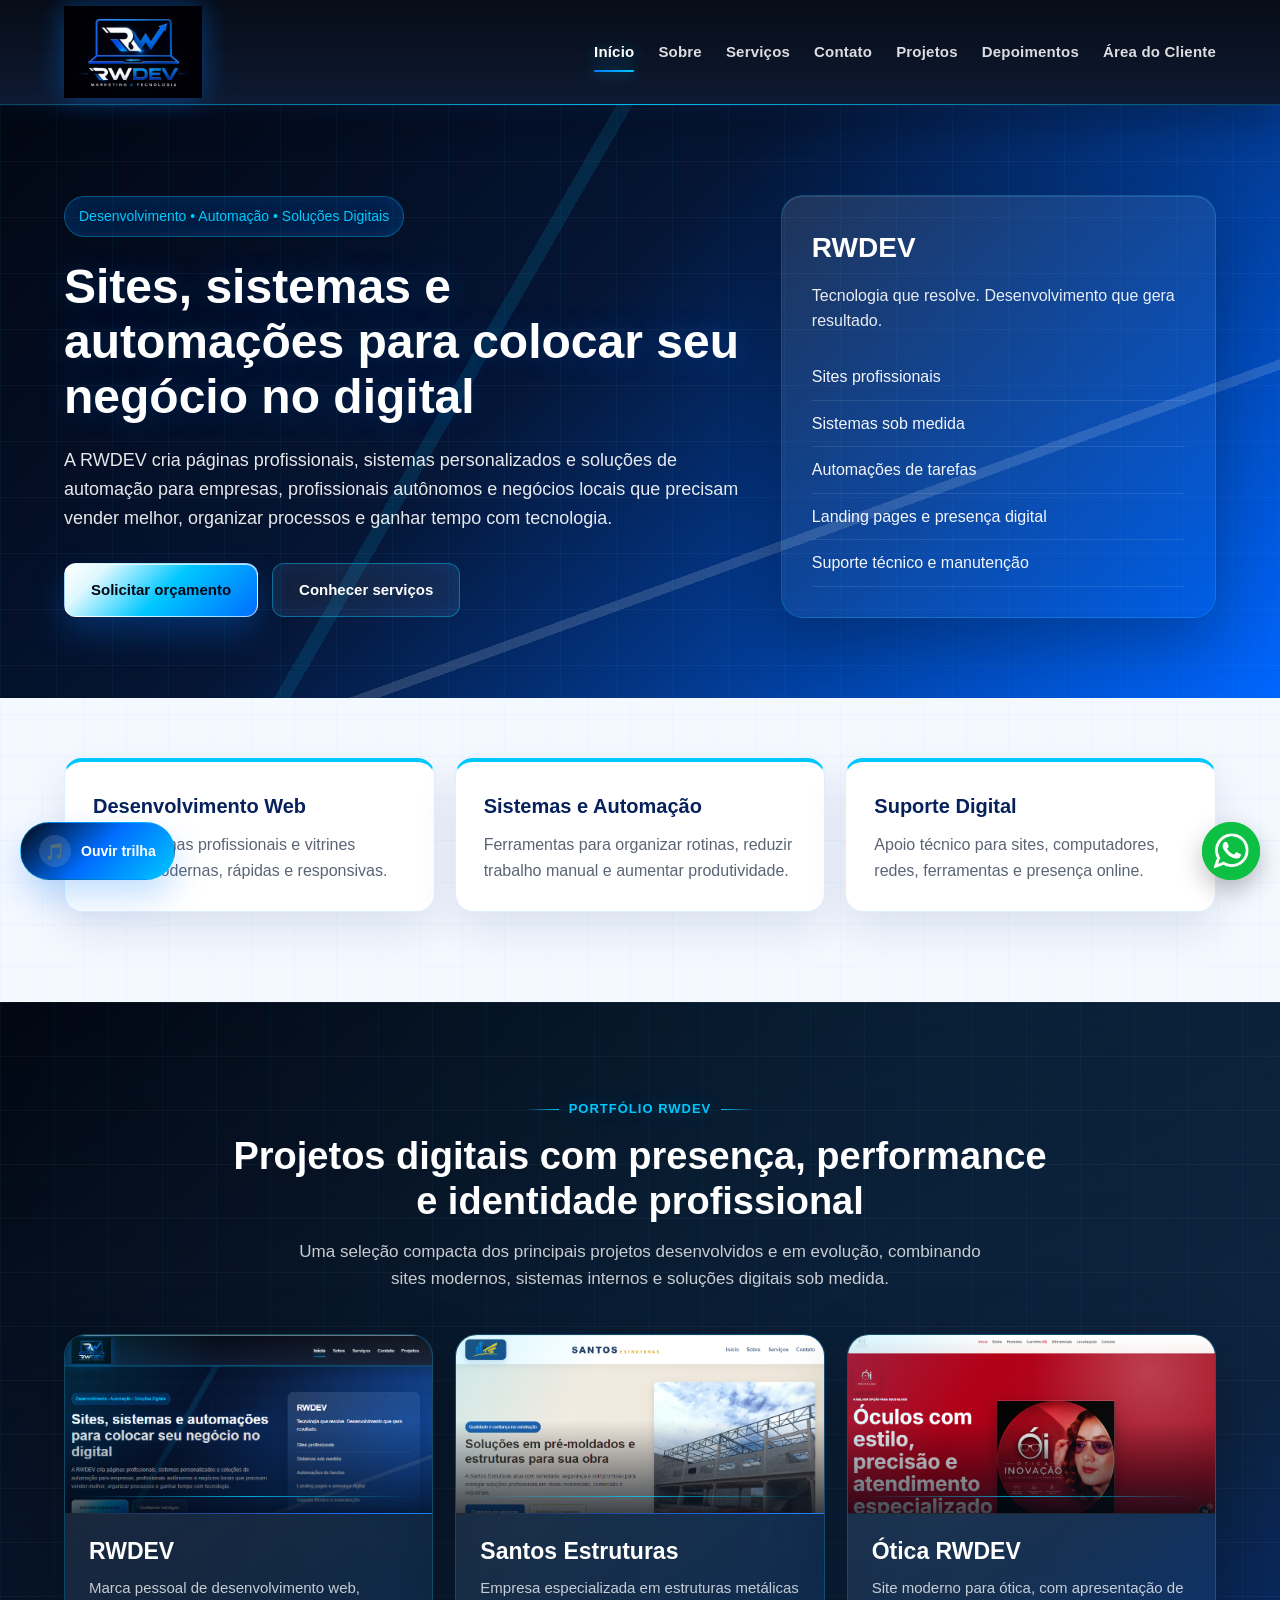
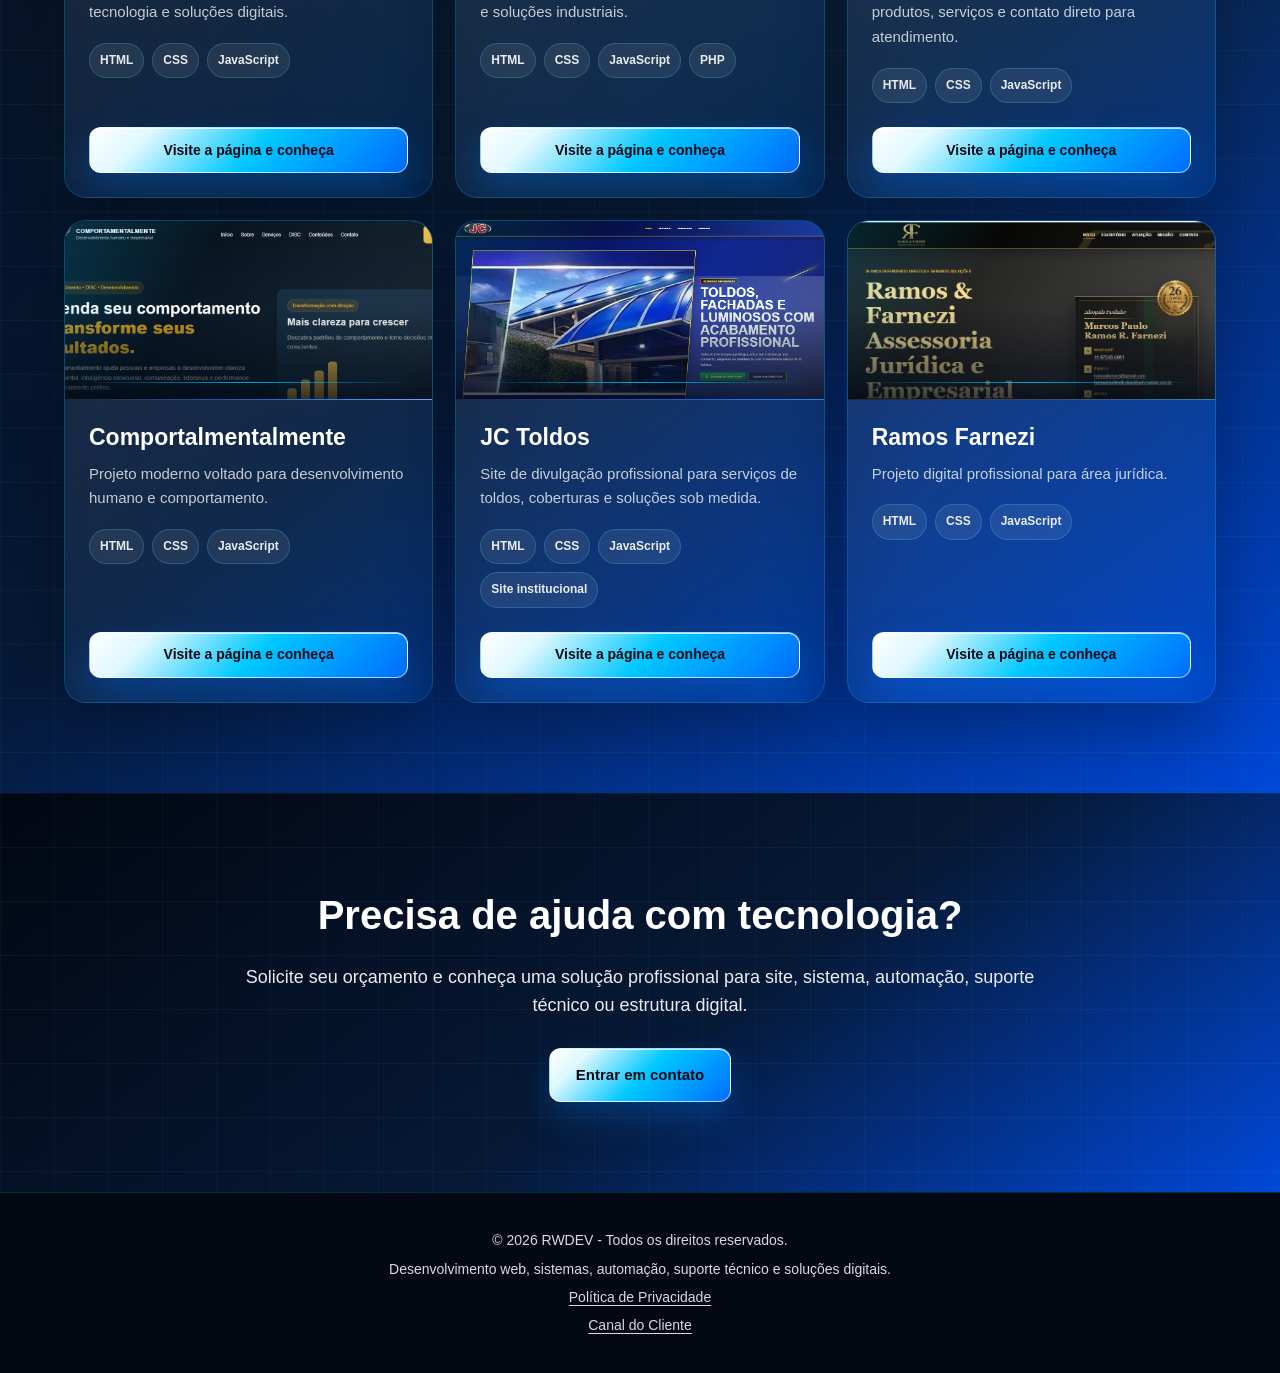
==== index.html @ 4e7a18b0 "Alteração de card no index" ====
<!DOCTYPE html>
<html lang="pt-BR">

<head>
  <!-- RWDEV_DEPLOY_2026_05_21_NOVO -->
  <meta charset="UTF-8">
  <meta name="viewport" content="width=device-width, initial-scale=1.0">

  <title>RWDEV | Sites, Sistemas, Automação e Soluções Digitais</title>
  <meta name="description"
    content="Desenvolvimento de sites, sistemas sob medida, automações, presença digital, suporte técnico e soluções completas para negócios que querem evoluir com tecnologia.">
  <meta name="keywords"
    content="sites, sistemas, automação, soluções digitais, desenvolvimento web, suporte técnico, informática, programação, tecnologia">
  <meta name="author" content="RWDEV">
  <meta name="robots" content="index, follow">
  <link rel="canonical" href="https://www.rwdev.com.br/">
  <meta property="og:type" content="website">
  <meta property="og:locale" content="pt_BR">
  <meta property="og:site_name" content="RWDEV">
  <meta property="og:title" content="RWDEV | Sites, Sistemas, Automação e Soluções Digitais">
  <meta property="og:description"
    content="Desenvolvimento de sites, sistemas sob medida, automações, presença digital, suporte técnico e soluções completas para negócios que querem evoluir com tecnologia.">
  <meta property="og:url" content="https://www.rwdev.com.br/">
  <meta property="og:image" content="https://www.rwdev.com.br/images/portfolio/homerwdev.png">
  <meta name="twitter:card" content="summary_large_image">
  <script type="application/ld+json">
  {
    "@context": "https://schema.org",
    "@type": "ProfessionalService",
    "name": "RWDEV",
    "url": "https://www.rwdev.com.br/",
    "logo": "https://www.rwdev.com.br/images/logos/meu%20novo%20logo.png",
    "image": "https://www.rwdev.com.br/images/portfolio/homerwdev.png",
    "description": "Desenvolvimento de sites, sistemas sob medida, automações, suporte técnico e soluções digitais.",
    "areaServed": "Brasil",
    "email": "rwdevtech@gmail.com",
    "telephone": "+55 11 98110-4971",
    "sameAs": [
      "https://instagram.com/rwdevtech"
    ],
    "serviceType": [
      "Criação de sites",
      "Desenvolvimento de sistemas",
      "Automação digital",
      "Suporte técnico"
    ]
  }
  </script>

  <!-- Favicon -->
  <link rel="icon" href="images/icons/favicon.png" type="image/png">

  <!-- CSS principal -->
  <link rel="stylesheet" href="css/style.css">
</head>

<body>

  <!-- =========================================
       TOPO / CABEÇALHO
       ========================================= -->
  <header class="topo">
    <div class="container topo-container">

      <!-- Logo da empresa -->
      <a href="/" class="logo" aria-label="Página inicial da RWDEV">
        <img src="images/logos/meu novo logo.png" alt="Logo RWDEV">
      </a>

      <button class="menu-toggle" type="button" aria-label="Abrir menu" aria-expanded="false" aria-controls="menuPrincipal">
        <span></span>
        <span></span>
        <span></span>
      </button>

      <!-- Menu principal -->
      <nav class="menu" id="menuPrincipal">
        <a href="/" class="ativo">Início</a>
        <a href="sobre.html">Sobre</a>
        <a href="servicos.html">Serviços</a>
        <a href="contato.html">Contato</a>
        <a href="parceiros.html">Projetos</a>
        <a href="depoimentos.html">Depoimentos</a>
        <a href="/portal/cliente/login.php">Área do Cliente</a>
      </nav>
    </div>
  </header>

  <!-- =========================================
       CONTEÚDO PRINCIPAL
       ========================================= -->
  <main>

    <!-- =========================================
         HERO / DESTAQUE PRINCIPAL
         ========================================= -->
    <section class="hero">
      <div class="container hero-grid">

        <!-- Coluna de texto principal -->
        <div class="hero-texto">
          <span class="selo">Desenvolvimento • Automação • Soluções Digitais</span>

          <h1>
            Sites, sistemas e automações para colocar seu negócio no digital
          </h1>

          <p>
            A RWDEV cria páginas profissionais, sistemas personalizados e soluções de automação
            para empresas, profissionais autônomos e negócios locais que precisam vender melhor,
            organizar processos e ganhar tempo com tecnologia.
          </p>

          <div class="hero-botoes">
            <a href="contato.html" class="btn btn-principal">Solicitar orçamento</a>
            <a href="servicos.html" class="btn btn-secundario">Conhecer serviços</a>
          </div>
        </div>

        <!-- Painel lateral com resumo -->
        <div class="hero-painel">
          <div class="painel-card">
            <h2>RWDEV</h2>
            <p>
              Tecnologia que resolve. Desenvolvimento que gera resultado.
            </p>

            <ul>
              <li>Sites profissionais</li>
              <li>Sistemas sob medida</li>
              <li>Automações de tarefas</li>
              <li>Landing pages e presença digital</li>
              <li>Suporte técnico e manutenção</li>
            </ul>
          </div>
        </div>

      </div>
    </section>

    <!-- =========================================
         DESTAQUES RÁPIDOS
         ========================================= -->
    <section class="faixa-destaques">
      <div class="container destaques-grid">

        <div class="destaque-item">
          <h3>Desenvolvimento Web</h3>
          <p>Sites, páginas profissionais e vitrines digitais modernas, rápidas e responsivas.</p>
        </div>

        <div class="destaque-item">
          <h3>Sistemas e Automação</h3>
          <p>Ferramentas para organizar rotinas, reduzir trabalho manual e aumentar produtividade.</p>
        </div>

        <div class="destaque-item">
          <h3>Suporte Digital</h3>
          <p>Apoio técnico para sites, computadores, redes, ferramentas e presença online.</p>
        </div>

      </div>
    </section>

    <!-- =========================================
         PORTFÓLIO PREMIUM
         ========================================= -->
    <section class="portfolio-premium" id="portfolio">
      <div class="container">

        <!-- Cabeçalho da seção com título direto e subtítulo elegante -->
        <div class="portfolio-cabecalho reveal-scroll">
          <span class="portfolio-etiqueta">Portfólio RWDEV</span>
          <h2>Projetos digitais com presença, performance e identidade profissional</h2>
          <p>
            Uma seleção compacta dos principais projetos desenvolvidos e em evolução, combinando
            sites modernos, sistemas internos e soluções digitais sob medida.
          </p>
        </div>

        <!-- Grid responsivo com os projetos principais -->
        <div class="portfolio-grid">

          <article class="portfolio-card reveal-scroll">
            <div class="portfolio-banner portfolio-banner-imagem banner-rwdev" aria-label="Banner do projeto RWDEV">
              <img src="images/portfolio/homerwdev.png" alt="Imagem da página inicial da RWDEV" loading="lazy">
            </div>

            <div class="portfolio-conteudo">
              <h3>RWDEV</h3>
              <p>Marca pessoal de desenvolvimento web, tecnologia e soluções digitais.</p>

              <div class="portfolio-badges" aria-label="Tecnologias utilizadas">
                <span>HTML</span>
                <span>CSS</span>
                <span>JavaScript</span>
              </div>

              <a href="https://rwdev.com.br" class="portfolio-botao" target="_blank" rel="noopener noreferrer">
                Visite a página e conheça
              </a>
            </div>
          </article>

          <article class="portfolio-card reveal-scroll">
            <div class="portfolio-banner portfolio-banner-imagem banner-sses" aria-label="Banner do projeto Santos Estruturas">
              <img src="images/portfolio/sses.png" alt="Imagem do projeto Santos Estruturas" loading="lazy">
            </div>

            <div class="portfolio-conteudo">
              <h3>Santos Estruturas</h3>
              <p>Empresa especializada em estruturas metálicas e soluções industriais.</p>

              <div class="portfolio-badges" aria-label="Tecnologias utilizadas">
                <span>HTML</span>
                <span>CSS</span>
                <span>JavaScript</span>
                <span>PHP</span>
              </div>

              <a href="https://sses.com.br" class="portfolio-botao" target="_blank" rel="noopener noreferrer">
                Visite a página e conheça
              </a>
            </div>
          </article>

          <article class="portfolio-card reveal-scroll">
            <div class="portfolio-banner portfolio-banner-imagem banner-otica" aria-label="Banner do projeto Ótica RWDEV">
              <img src="images/portfolio/otica.png" alt="Imagem do projeto Ótica RWDEV" loading="lazy">
            </div>

            <div class="portfolio-conteudo">
              <h3>Ótica RWDEV</h3>
              <p>Site moderno para ótica, com apresentação de produtos, serviços e contato direto para atendimento.</p>

              <div class="portfolio-badges" aria-label="Tecnologias utilizadas">
                <span>HTML</span>
                <span>CSS</span>
                <span>JavaScript</span>
              </div>

              <a href="https://otica.rwdev.com.br" class="portfolio-botao" target="_blank" rel="noopener noreferrer">
                Visite a página e conheça
              </a>
            </div>
          </article>

          <article class="portfolio-card reveal-scroll">
            <div class="portfolio-banner portfolio-banner-imagem banner-comportamentalmente" aria-label="Banner do projeto Comportalmentalmente">
              <img src="images/portfolio/comportalmentalmente.png" alt="Imagem do projeto Comportalmentalmente" loading="lazy">
            </div>

            <div class="portfolio-conteudo">
              <h3>Comportalmentalmente</h3>
              <p>Projeto moderno voltado para desenvolvimento humano e comportamento.</p>

              <div class="portfolio-badges" aria-label="Tecnologias utilizadas">
                <span>HTML</span>
                <span>CSS</span>
                <span>JavaScript</span>
              </div>

              <a href="https://comportalmentalmente.com.br" class="portfolio-botao" target="_blank" rel="noopener noreferrer">
                Visite a página e conheça
              </a>
            </div>
          </article>

          <article class="portfolio-card reveal-scroll">
            <div class="portfolio-banner portfolio-banner-imagem banner-jctoldos" aria-label="Banner do projeto JC Toldos">
              <img src="images/portfolio/JCtoldos.png" alt="Imagem do site JC Toldos" loading="lazy">
            </div>

            <div class="portfolio-conteudo">
              <h3>JC Toldos</h3>
              <p>Site de divulgação profissional para serviços de toldos, coberturas e soluções sob medida.</p>

              <div class="portfolio-badges" aria-label="Tecnologias utilizadas">
                <span>HTML</span>
                <span>CSS</span>
                <span>JavaScript</span>
                <span>Site institucional</span>
              </div>

              <a href="https://rwdev.com.br/jctoldos" class="portfolio-botao" target="_blank" rel="noopener noreferrer">
                Visite a página e conheça
              </a>
            </div>
          </article>

          <article class="portfolio-card reveal-scroll">
            <div class="portfolio-banner portfolio-banner-imagem banner-ramos" aria-label="Banner do projeto Ramos Farnezi">
              <img src="images/portfolio/ramos farnezi.png" alt="Imagem do projeto Ramos Farnezi" loading="lazy">
            </div>

            <div class="portfolio-conteudo">
              <h3>Ramos Farnezi</h3>
              <p>Projeto digital profissional para área jurídica.</p>

              <div class="portfolio-badges" aria-label="Tecnologias utilizadas">
                <span>HTML</span>
                <span>CSS</span>
                <span>JavaScript</span>
              </div>

              <a href="https://rwdev.com.br/ramosfarnezi" class="portfolio-botao" target="_blank" rel="noopener noreferrer">
                Visite a página e conheça
              </a>
            </div>
          </article>

        </div>
      </div>
    </section>

    <!-- =========================================
         CHAMADA FINAL
         ========================================= -->
    <section class="cta-final">
      <div class="container cta-box">
        <h2>Precisa de ajuda com tecnologia?</h2>
        <p>
          Solicite seu orçamento e conheça uma solução profissional para site,
          sistema, automação, suporte técnico ou estrutura digital.
        </p>
        <a href="contato.html" class="btn btn-principal">Entrar em contato</a>
      </div>
    </section>

  </main>

  <!-- =========================================
       RODAPÉ
       ========================================= -->
  <footer class="rodape">
    <div class="container rodape-conteudo">
      <p>© 2026 RWDEV - Todos os direitos reservados.</p>
      <p>Desenvolvimento web, sistemas, automação, suporte técnico e soluções digitais.</p>
      <p><a href="politica-de-privacidade.html">Política de Privacidade</a></p>
      <p><a href="/portal/cliente/login.php">Canal do Cliente</a></p>
    </div>
  </footer>

  <!-- =========================================
       BOTÃO WHATSAPP FLUTUANTE
       ========================================= -->
  <a class="whatsapp-fixo" href="https://wa.me/5511981104971" target="_blank" rel="noopener noreferrer" aria-label="Falar no WhatsApp">
    <img src="images/icons/whatsapp.png" alt="WhatsApp">
  </a>

<!-- =========================
     PLAYER PREMIUM RWDEV
     ========================= -->
<div class="rwdev-player" id="rwdevPlayer">
  <button class="rwdev-player-btn" id="rwdevPlayerBtn" aria-label="Tocar música do site">
    <span class="rwdev-player-icone">🎵</span>
    <span class="rwdev-player-texto">Ouvir trilha</span>
  </button>

  <audio id="rwdevAudio" loop>
    <source src="audio/trilha-rwdev.mp3" type="audio/mpeg">
    Seu navegador não suporta áudio.
  </audio>
</div>

<script src="js/menu.js"></script>
<script src="js/main.js"></script>
<script src="js/player.js"></script>

</body>

</html>
---- css/style.css ----
/* =========================================
   RESET GERAL
   ========================================= */
* {
  margin: 0;
  padding: 0;
  box-sizing: border-box;
}

/* =========================================
   VARIÁVEIS DE CORES DA IDENTIDADE VISUAL
   ========================================= */
:root {
  --azul-escuro: #020712;
  --azul-principal: #082460;
  --azul-secundario: #0A45B5;
  --azul-destaque: #007BFF;
  --azul-claro: #D9F3FF;
  --dourado: #00C8FF;
  --branco: #FFFFFF;
  --cinza-claro: #F4F7FC;
  --cinza-medio: #D9E1F0;
  --cinza-texto: #5B6475;
  --preto-suave: #101828;
  --sombra: 0 20px 50px rgba(0, 123, 255, 0.13);
  --radius: 18px;
}

/* =========================================
   BASE
   ========================================= */
html {
  scroll-behavior: smooth;
}

body {
  font-family: Arial, Helvetica, sans-serif;
  background: var(--cinza-claro);
  color: var(--preto-suave);
  line-height: 1.6;
}

img {
  max-width: 100%;
  display: block;
}

a {
  transition: 0.3s ease;
}

.container {
  width: 90%;
  max-width: 1200px;
  margin: 0 auto;
}

/* =========================================
   TOPO
   ========================================= */
.topo {
  background: rgba(7, 26, 61, 0.96);
  border-bottom: 1px solid rgba(255, 255, 255, 0.08);
  position: sticky;
  top: 0;
  z-index: 1000;
  backdrop-filter: blur(8px);
}

.topo-container {
  min-height: 110px;
  display: flex;
  align-items: center;
  justify-content: space-between;
  gap: 20px;
}

.logo img {
  height: 85px;
  width: auto;
  filter: drop-shadow(0 4px 12px rgba(0,0,0,0.3));
  transition: scale(1.05);
}

.menu {
  display: flex;
  align-items: center;
  gap: 24px;
}

.menu a {
  color: var(--branco);
  text-decoration: none;
  font-weight: bold;
  font-size: 15px;
  position: relative;
}

.menu a:hover,
.menu a.ativo {
  color: var(--dourado);
}

.menu-toggle {
  display: none;
  width: 44px;
  height: 44px;
  border: 1px solid rgba(255, 255, 255, 0.18);
  border-radius: 10px;
  background: rgba(255, 255, 255, 0.08);
  cursor: pointer;
  align-items: center;
  justify-content: center;
  flex-direction: column;
  gap: 5px;
}

.menu-toggle span {
  width: 22px;
  height: 2px;
  border-radius: 999px;
  background: var(--branco);
  transition: 0.25s ease;
}

.menu-toggle.ativo span:nth-child(1) {
  transform: translateY(7px) rotate(45deg);
}

.menu-toggle.ativo span:nth-child(2) {
  opacity: 0;
}

.menu-toggle.ativo span:nth-child(3) {
  transform: translateY(-7px) rotate(-45deg);
}

/* =========================================
   HERO
   ========================================= */
.hero {
  background:
    radial-gradient(circle at top left, rgba(30, 94, 255, 0.22), transparent 35%),
    radial-gradient(circle at bottom right, rgba(212, 160, 23, 0.10), transparent 25%),
    linear-gradient(135deg, var(--azul-escuro), var(--azul-principal), var(--azul-destaque));
  color: var(--branco);
  padding: 90px 0 80px;
}

.hero-grid {
  display: grid;
  grid-template-columns: 1.4fr 0.9fr;
  gap: 40px;
  align-items: center;
}

.selo {
  display: inline-block;
  background: rgba(255, 255, 255, 0.12);
  color: var(--branco);
  border: 1px solid rgba(255, 255, 255, 0.15);
  padding: 8px 14px;
  border-radius: 999px;
  font-size: 14px;
  margin-bottom: 22px;
}

.hero-texto h1 {
  font-size: 48px;
  line-height: 1.15;
  margin-bottom: 22px;
}

.hero-texto p {
  font-size: 18px;
  color: rgba(255, 255, 255, 0.90);
  max-width: 700px;
  margin-bottom: 30px;
}

.hero-botoes {
  display: flex;
  flex-wrap: wrap;
  gap: 14px;
}

.btn {
  display: inline-block;
  padding: 14px 26px;
  border-radius: 10px;
  text-decoration: none;
  font-weight: bold;
  font-size: 15px;
}

.btn-principal {
  background: var(--dourado);
  color: var(--azul-escuro);
}

.btn-principal:hover {
  transform: translateY(-2px);
  filter: brightness(1.05);
}

.btn-secundario {
  background: transparent;
  color: var(--branco);
  border: 1px solid rgba(255, 255, 255, 0.28);
}

.btn-secundario:hover {
  background: rgba(255, 255, 255, 0.10);
}

.hero-painel {
  display: flex;
  justify-content: center;
}

.painel-card {
  width: 100%;
  background: rgba(255, 255, 255, 0.10);
  border: 1px solid rgba(255, 255, 255, 0.12);
  border-radius: 22px;
  padding: 30px;
  box-shadow: 0 20px 50px rgba(0, 0, 0, 0.18);
}

.painel-card h2 {
  font-size: 28px;
  margin-bottom: 12px;
  color: var(--branco);
}

.painel-card p {
  color: rgba(255, 255, 255, 0.90);
  margin-bottom: 20px;
}

.painel-card ul {
  list-style: none;
}

.painel-card ul li {
  padding: 10px 0;
  border-bottom: 1px solid rgba(255, 255, 255, 0.10);
  color: rgba(255, 255, 255, 0.95);
}

/* =========================================
   FAIXA DE DESTAQUES
   ========================================= */
.faixa-destaques {
  margin-top: -30px;
  position: relative;
  z-index: 2;
}

.destaques-grid {
  display: grid;
  grid-template-columns: repeat(3, 1fr);
  gap: 20px;
}

.destaque-item {
  background: var(--branco);
  padding: 28px;
  border-radius: var(--radius);
  box-shadow: var(--sombra);
  border-top: 4px solid var(--azul-destaque);
}

.destaque-item h3 {
  color: var(--azul-principal);
  margin-bottom: 10px;
  font-size: 20px;
}

.destaque-item p {
  color: var(--cinza-texto);
}

/* =========================================
   CAMINHOS DE CONVERSÃO
   ========================================= */
.caminhos-conversao {
  background: var(--branco);
}

.caminhos-grid {
  display: grid;
  grid-template-columns: repeat(3, 1fr);
  gap: 22px;
}

.caminho-card {
  display: block;
  min-height: 230px;
  padding: 30px;
  border-radius: var(--radius);
  background: var(--cinza-claro);
  border: 1px solid rgba(10, 42, 102, 0.08);
  text-decoration: none;
  box-shadow: var(--sombra);
}

.caminho-card:hover {
  transform: translateY(-5px);
  border-color: rgba(30, 94, 255, 0.28);
}

.caminho-card span {
  display: inline-flex;
  align-items: center;
  justify-content: center;
  width: 44px;
  height: 44px;
  margin-bottom: 18px;
  border-radius: 12px;
  background: var(--azul-principal);
  color: var(--branco);
  font-weight: bold;
}

.caminho-card h3 {
  color: var(--azul-principal);
  font-size: 23px;
  line-height: 1.25;
  margin-bottom: 12px;
}

.caminho-card p {
  color: var(--cinza-texto);
  font-size: 15px;
}

/* =========================================
   PADRÃO DAS SEÇÕES
   ========================================= */
section {
  padding: 90px 0;
}

.titulo-secao {
  text-align: center;
  max-width: 760px;
  margin: 0 auto 45px;
}

.subtitulo {
  display: inline-block;
  color: var(--azul-destaque);
  font-weight: bold;
  text-transform: uppercase;
  letter-spacing: 1px;
  font-size: 13px;
  margin-bottom: 10px;
}

.titulo-secao h2 {
  font-size: 38px;
  line-height: 1.2;
  color: var(--azul-principal);
  margin-bottom: 12px;
}

.titulo-secao p {
  color: var(--cinza-texto);
  font-size: 17px;
}

.bloco-central {
  max-width: 900px;
  text-align: center;
}

.texto-central {
  color: var(--cinza-texto);
  font-size: 18px;
}

/* =========================================
   SOBRE RESUMO
   ========================================= */
.sobre-resumo {
  background: var(--branco);
}

/* =========================================
   SERVIÇOS
   ========================================= */
.servicos-home {
  background: linear-gradient(to bottom, var(--cinza-claro), #edf3ff);
}

.cards-grid {
  display: grid;
  grid-template-columns: repeat(3, 1fr);
  gap: 24px;
}

.card {
  background: var(--branco);
  border-radius: var(--radius);
  padding: 30px;
  box-shadow: var(--sombra);
  border: 1px solid rgba(10, 42, 102, 0.06);
}

.card:hover {
  transform: translateY(-5px);
}

.icone-card {
  width: 54px;
  height: 54px;
  border-radius: 14px;
  background: linear-gradient(135deg, var(--azul-principal), var(--azul-destaque));
  color: var(--branco);
  display: flex;
  align-items: center;
  justify-content: center;
  font-weight: bold;
  margin-bottom: 18px;
}

.card h3 {
  color: var(--azul-principal);
  font-size: 22px;
  margin-bottom: 12px;
}

.card p {
  color: var(--cinza-texto);
  font-size: 15px;
}

/* =========================================
   PORTFÓLIO PREMIUM
   ========================================= */
.portfolio-premium {
  background:
    radial-gradient(circle at 12% 10%, rgba(30, 94, 255, 0.26), transparent 28%),
    radial-gradient(circle at 88% 18%, rgba(212, 160, 23, 0.18), transparent 24%),
    linear-gradient(145deg, #041227 0%, #071A3D 48%, #09265c 100%);
  color: var(--branco);
  overflow: hidden;
  position: relative;
}

.portfolio-premium::before {
  content: "";
  position: absolute;
  inset: 0;
  background:
    linear-gradient(rgba(255, 255, 255, 0.035) 1px, transparent 1px),
    linear-gradient(90deg, rgba(255, 255, 255, 0.035) 1px, transparent 1px);
  background-size: 56px 56px;
  mask-image: linear-gradient(to bottom, rgba(0, 0, 0, 0.7), transparent 78%);
  pointer-events: none;
}

.portfolio-premium .container {
  position: relative;
  z-index: 1;
}

.portfolio-cabecalho {
  max-width: 820px;
  margin: 0 auto 42px;
  text-align: center;
}

.portfolio-etiqueta {
  display: inline-flex;
  align-items: center;
  gap: 10px;
  margin-bottom: 14px;
  color: #00c8ff;
  font-size: 13px;
  font-weight: 700;
  letter-spacing: 1px;
  text-transform: uppercase;
}

.portfolio-etiqueta::before,
.portfolio-etiqueta::after {
  content: "";
  width: 34px;
  height: 1px;
  background: linear-gradient(90deg, transparent, #00c8ff);
}

.portfolio-etiqueta::after {
  background: linear-gradient(90deg, #00c8ff, transparent);
}

.portfolio-cabecalho h2 {
  margin-bottom: 14px;
  color: var(--branco);
  font-size: 38px;
  line-height: 1.18;
}

.portfolio-cabecalho p {
  max-width: 720px;
  margin: 0 auto;
  color: rgba(255, 255, 255, 0.78);
  font-size: 17px;
}

.portfolio-grid {
  display: grid;
  grid-template-columns: repeat(3, 1fr);
  gap: 22px;
}

.portfolio-card {
  --mouse-x: 50%;
  --mouse-y: 0%;
  position: relative;
  display: flex;
  flex-direction: column;
  min-height: 430px;
  overflow: hidden;
  border: 1px solid rgba(255, 255, 255, 0.13);
  border-radius: 22px;
  background:
    radial-gradient(circle at var(--mouse-x) var(--mouse-y), rgba(66, 220, 255, 0.18), transparent 26%),
    rgba(255, 255, 255, 0.075);
  box-shadow: 0 28px 70px rgba(0, 0, 0, 0.28);
  backdrop-filter: blur(12px);
  transition: transform 0.35s ease, border-color 0.35s ease, box-shadow 0.35s ease;
}

.portfolio-card::before {
  content: "";
  position: absolute;
  inset: 0;
  background: linear-gradient(135deg, rgba(255, 255, 255, 0.18), transparent 32%, rgba(247, 212, 106, 0.12));
  opacity: 0;
  transition: opacity 0.35s ease;
  pointer-events: none;
}

.portfolio-card:hover {
  transform: translateY(-10px);
  border-color: rgba(247, 212, 106, 0.42);
  box-shadow: 0 34px 86px rgba(0, 0, 0, 0.36), 0 0 34px rgba(30, 94, 255, 0.18);
}

.portfolio-card:hover::before {
  opacity: 1;
}

.portfolio-banner {
  position: relative;
  display: flex;
  align-items: center;
  justify-content: center;
  min-height: 158px;
  overflow: hidden;
  border-bottom: 1px solid rgba(255, 255, 255, 0.12);
}

.portfolio-banner::before {
  content: "";
  position: absolute;
  width: 190px;
  height: 190px;
  border: 1px solid rgba(255, 255, 255, 0.18);
  border-radius: 50%;
  transform: translate(34%, -12%);
}

.portfolio-banner::after {
  content: "";
  position: absolute;
  inset: auto 18px 18px 18px;
  height: 1px;
  background: linear-gradient(90deg, transparent, rgba(255, 255, 255, 0.55), transparent);
}

.portfolio-banner span {
  position: relative;
  z-index: 1;
  color: rgba(255, 255, 255, 0.95);
  font-size: 42px;
  font-weight: 800;
  letter-spacing: 0;
  text-shadow: 0 10px 26px rgba(0, 0, 0, 0.34);
}

.portfolio-banner-imagem {
  min-height: 178px;
  background: #020712;
}

.portfolio-banner-imagem::before {
  z-index: 1;
  width: auto;
  height: auto;
  inset: 0;
  border: 0;
  border-radius: 0;
  transform: none;
  background:
    linear-gradient(180deg, transparent 48%, rgba(2, 7, 18, 0.74)),
    linear-gradient(120deg, rgba(0, 200, 255, 0.16), transparent 34%, rgba(255, 255, 255, 0.08));
}

.portfolio-banner-imagem::after {
  z-index: 2;
  inset: auto 18px 16px 18px;
  background: linear-gradient(90deg, transparent, rgba(0, 200, 255, 0.82), transparent);
  box-shadow: 0 0 18px rgba(0, 200, 255, 0.46);
}

.portfolio-banner-imagem img {
  width: 100%;
  height: 178px;
  object-fit: cover;
  object-position: top center;
  transition: transform 0.45s ease, filter 0.45s ease;
}

.portfolio-card:hover .portfolio-banner-imagem img {
  transform: scale(1.04);
  filter: brightness(1.08) saturate(1.08);
}

.banner-rwdev {
  background: linear-gradient(135deg, #061936, #1E5EFF 58%, #00c8ff);
}

.banner-sses {
  background: linear-gradient(135deg, #071A3D, #2a72ff 45%, #9bb7ff);
}

.banner-financeiro {
  background: linear-gradient(135deg, #071A3D, #0f8b6f 54%, #00c8ff);
}

.banner-comportamentalmente {
  background: linear-gradient(135deg, #071A3D, #673ab7 52%, #42dcff);
}

.banner-jctoldos {
  background: linear-gradient(135deg, #020712, #006dff 48%, #00c8ff);
}

.banner-magos {
  background: linear-gradient(135deg, #041227, #192bc2 48%, #42dcff);
}

.banner-ramos {
  background: linear-gradient(135deg, #071A3D, #5c6b82 48%, #00c8ff);
}

.portfolio-conteudo {
  position: relative;
  z-index: 1;
  display: flex;
  flex: 1;
  flex-direction: column;
  padding: 24px;
}

.portfolio-conteudo h3 {
  margin-bottom: 10px;
  color: var(--branco);
  font-size: 23px;
  line-height: 1.2;
}

.portfolio-conteudo p {
  color: rgba(255, 255, 255, 0.76);
  font-size: 15px;
  line-height: 1.65;
}

.portfolio-badges {
  display: flex;
  flex-wrap: wrap;
  gap: 8px;
  margin: 18px 0 24px;
}

.portfolio-badges span {
  border: 1px solid rgba(66, 220, 255, 0.22);
  border-radius: 999px;
  background: rgba(255, 255, 255, 0.08);
  color: rgba(255, 255, 255, 0.9);
  padding: 7px 10px;
  font-size: 12px;
  font-weight: 700;
}

.portfolio-botao {
  display: inline-flex;
  align-items: center;
  justify-content: center;
  width: 100%;
  min-height: 46px;
  margin-top: auto;
  border: 1px solid rgba(0, 200, 255, 0.44);
  border-radius: 14px;
  background: linear-gradient(135deg, #00c8ff, #e7fbff);
  color: #041227;
  text-align: center;
  text-decoration: none;
  font-size: 14px;
  font-weight: 800;
  box-shadow: 0 14px 30px rgba(0, 123, 255, 0.2);
  transition: transform 0.28s ease, filter 0.28s ease, box-shadow 0.28s ease;
}

.portfolio-botao:hover {
  transform: translateY(-2px);
  filter: brightness(1.04);
  box-shadow: 0 18px 36px rgba(0, 200, 255, 0.28);
}

.portfolio-botao-indisponivel {
  background: rgba(255, 255, 255, 0.08);
  color: rgba(255, 255, 255, 0.88);
  box-shadow: none;
}

/* Estado usado pelo JavaScript para revelar os elementos no scroll. */
.reveal-scroll {
  opacity: 0;
  transform: translateY(26px);
  transition: opacity 0.7s ease, transform 0.7s ease;
}

.reveal-scroll.revelado {
  opacity: 1;
  transform: translateY(0);
}

/* =========================================
   DIFERENCIAIS
   ========================================= */
.diferenciais {
  background: var(--azul-escuro);
}

.diferenciais .subtitulo {
  color: var(--dourado);
}

.diferenciais .titulo-secao h2,
.diferenciais .titulo-secao p {
  color: var(--branco);
}

.diferenciais-grid {
  display: grid;
  grid-template-columns: repeat(4, 1fr);
  gap: 22px;
}

.diferencial-box {
  background: rgba(255, 255, 255, 0.08);
  border: 1px solid rgba(255, 255, 255, 0.08);
  border-radius: var(--radius);
  padding: 28px;
}

.diferencial-box h3 {
  color: var(--branco);
  margin-bottom: 10px;
}

.diferencial-box p {
  color: rgba(255, 255, 255, 0.82);
}

/* =========================================
   EXPANSÃO
   ========================================= */
.expansao {
  background: var(--branco);
}

.expansao-grid {
  display: grid;
  grid-template-columns: repeat(3, 1fr);
  gap: 24px;
}

.bloco-expansao {
  background: var(--cinza-claro);
  border-left: 4px solid var(--dourado);
  padding: 28px;
  border-radius: 16px;
}

.bloco-expansao h3 {
  color: var(--azul-principal);
  margin-bottom: 12px;
}

.bloco-expansao p {
  color: var(--cinza-texto);
}

/* =========================================
   CTA FINAL
   ========================================= */
.cta-final {
  background:
    linear-gradient(135deg, var(--azul-principal), var(--azul-destaque));
  color: var(--branco);
}

.cta-box {
  text-align: center;
  max-width: 850px;
}

.cta-box h2 {
  font-size: 40px;
  margin-bottom: 16px;
}

.cta-box p {
  font-size: 18px;
  margin-bottom: 28px;
  color: rgba(255, 255, 255, 0.92);
}

/* =========================================
   RODAPÉ
   ========================================= */
.rodape {
  background: #041227;
  color: rgba(255, 255, 255, 0.85);
  padding: 30px 0;
  text-align: center;
}

.rodape-conteudo p {
  margin: 6px 0;
  font-size: 14px;
}

.rodape-conteudo a {
  color: rgba(255, 255, 255, 0.85);
  text-decoration: underline;
  text-underline-offset: 3px;
}

.rodape-conteudo a:hover {
  color: var(--branco);
}

/* =========================================
   WHATSAPP FIXO
   ========================================= */
.whatsapp-fixo {
  position: fixed;
  right: 20px;
  bottom: 20px;
  width: 58px;
  height: 58px;
  background: #25D366;
  color: var(--branco);
  border-radius: 50%;
  display: flex;
  align-items: center;
  justify-content: center;
  text-decoration: none;
  font-weight: bold;
  font-size: 22px;
  box-shadow: 0 10px 25px rgba(0, 0, 0, 0.25);
  z-index: 999;
}

.whatsapp-fixo:hover {
  transform: scale(1.06);
}

/* =========================================
   RESPONSIVIDADE
   ========================================= */
@media (max-width: 1100px) {
  .hero-grid,
  .cards-grid,
  .portfolio-grid,
  .diferenciais-grid,
  .expansao-grid,
  .caminhos-grid,
  .destaques-grid {
    grid-template-columns: repeat(2, 1fr);
  }

  .hero-grid {
    align-items: start;
  }
}

@media (max-width: 820px) {
  .topo-container {
    min-height: 78px;
    flex-direction: row;
    justify-content: space-between;
    padding: 12px 0;
    position: relative;
  }

  .menu-toggle {
    display: flex;
  }

  .menu {
    display: none;
    position: absolute;
    top: calc(100% + 10px);
    left: 0;
    right: 0;
    flex-direction: column;
    align-items: stretch;
    gap: 0;
    padding: 10px;
    background: rgba(7, 26, 61, 0.98);
    border: 1px solid rgba(255, 255, 255, 0.10);
    border-radius: 12px;
    box-shadow: 0 18px 40px rgba(0, 0, 0, 0.25);
  }

  .menu.aberto {
    display: flex;
  }

  .menu a {
    padding: 12px 14px;
    border-radius: 8px;
  }

  .menu a:hover,
  .menu a.ativo {
    background: rgba(255, 255, 255, 0.08);
  }

  .hero {
    padding: 70px 0 60px;
  }

  .hero-texto h1 {
    font-size: 36px;
  }

  .titulo-secao h2,
  .portfolio-cabecalho h2,
  .cta-box h2 {
    font-size: 30px;
  }

  .hero-grid,
  .cards-grid,
  .portfolio-grid,
  .diferenciais-grid,
  .expansao-grid,
  .caminhos-grid,
  .destaques-grid {
    grid-template-columns: 1fr;
  }

  .hero-botoes {
    flex-direction: column;
    align-items: stretch;
  }

  .btn {
    text-align: center;
  }
}

@media (max-width: 480px) {
  .logo img {
    height: 48px;
  }

  .menu a {
    font-size: 14px;
  }

  .hero-texto h1 {
    font-size: 30px;
  }

  .hero-texto p,
  .texto-central,
  .titulo-secao p,
  .cta-box p {
    font-size: 16px;
  }

  .card,
  .portfolio-conteudo,
  .caminho-card,
  .destaque-item,
  .diferencial-box,
  .bloco-expansao,
  .painel-card {
    padding: 22px;
  }

  .portfolio-premium {
    padding: 70px 0;
  }

  .portfolio-cabecalho {
    margin-bottom: 30px;
  }

  .portfolio-cabecalho h2 {
    font-size: 28px;
  }

  .portfolio-cabecalho p {
    font-size: 15px;
  }

  .portfolio-card {
    min-height: auto;
    border-radius: 18px;
  }

  .portfolio-banner {
    min-height: 138px;
  }

  .portfolio-banner span {
    font-size: 34px;
  }

  .whatsapp-fixo {
    width: 54px;
    height: 54px;
    font-size: 20px;
    right: 16px;
    bottom: 16px;
  }
}

@media (prefers-reduced-motion: reduce) {
  .portfolio-card,
  .portfolio-botao,
  .reveal-scroll {
    transition: none;
  }

  .reveal-scroll {
    opacity: 1;
    transform: none;
  }
}

/* =========================================
   TOPO DAS PÁGINAS INTERNAS
   ========================================= */
.pagina-topo {
  background: linear-gradient(135deg, var(--azul-escuro), var(--azul-principal), var(--azul-destaque));
  color: var(--branco);
  text-align: center;
  padding: 90px 0 70px;
}

.subtitulo-pagina {
  display: inline-block;
  font-size: 14px;
  font-weight: bold;
  letter-spacing: 1px;
  text-transform: uppercase;
  margin-bottom: 14px;
  color: rgba(255, 255, 255, 0.85);
}

.pagina-topo h1 {
  font-size: 44px;
  line-height: 1.2;
  max-width: 900px;
  margin: 0 auto 18px;
}

.pagina-topo p {
  max-width: 760px;
  margin: 0 auto;
  font-size: 18px;
  color: rgba(255, 255, 255, 0.90);
}

/* =========================================
   SOBRE APRESENTAÇÃO
   ========================================= */
.sobre-apresentacao {
  background: var(--branco);
}

.sobre-grid {
  display: grid;
  grid-template-columns: 1.3fr 0.8fr;
  gap: 30px;
  align-items: start;
}

.sobre-texto h2 {
  font-size: 36px;
  color: var(--azul-principal);
  margin-bottom: 20px;
}

.sobre-texto p {
  color: var(--cinza-texto);
  margin-bottom: 18px;
  font-size: 17px;
}

.painel-sobre {
  background: var(--cinza-claro);
  padding: 30px;
  border-radius: var(--radius);
  box-shadow: var(--sombra);
  border-left: 4px solid var(--dourado);
}

.painel-sobre h3 {
  color: var(--azul-principal);
  font-size: 24px;
  margin-bottom: 18px;
}

.painel-sobre ul {
  list-style: none;
}

.painel-sobre ul li {
  padding: 12px 0;
  border-bottom: 1px solid var(--cinza-medio);
  color: var(--cinza-texto);
}

/* =========================================
   TRAJETÓRIA
   ========================================= */
.trajetoria {
  background: linear-gradient(to bottom, var(--cinza-claro), #edf3ff);
}

.trajetoria-box {
  max-width: 900px;
  margin: 0 auto;
  background: var(--branco);
  padding: 35px;
  border-radius: var(--radius);
  box-shadow: var(--sombra);
}

.trajetoria-box p {
  color: var(--cinza-texto);
  font-size: 17px;
  margin-bottom: 18px;
}

/* =========================================
   MISSÃO, VISÃO E VALORES
   ========================================= */
.missao-visao-valores {
  background: var(--branco);
}

.mvv-grid {
  display: grid;
  grid-template-columns: repeat(3, 1fr);
  gap: 24px;
}

.mvv-card {
  background: var(--cinza-claro);
  padding: 30px;
  border-radius: var(--radius);
  box-shadow: var(--sombra);
  border-top: 4px solid var(--azul-destaque);
}

.mvv-card h3 {
  color: var(--azul-principal);
  font-size: 24px;
  margin-bottom: 15px;
}

.mvv-card p {
  color: var(--cinza-texto);
}

/* =========================================
   DIFERENCIAL SOBRE
   ========================================= */
.diferencial-sobre {
  background: var(--azul-escuro);
}

.diferencial-sobre .subtitulo {
  color: var(--dourado);
}

.diferencial-sobre .titulo-secao h2,
.diferencial-sobre .titulo-secao p {
  color: var(--branco);
}

.diferencial-texto {
  max-width: 900px;
  margin: 0 auto;
  text-align: center;
}

.diferencial-texto p {
  color: rgba(255, 255, 255, 0.88);
  font-size: 17px;
  margin-bottom: 18px;
}

/* =========================================
   RESPONSIVIDADE DA PÁGINA SOBRE
   ========================================= */
@media (max-width: 980px) {
  .sobre-grid,
  .mvv-grid {
    grid-template-columns: 1fr;
  }
}

@media (max-width: 820px) {
  .pagina-topo h1 {
    font-size: 34px;
  }

  .sobre-texto h2 {
    font-size: 30px;
  }
}

@media (max-width: 480px) {
  .pagina-topo {
    padding: 70px 0 50px;
  }

  .pagina-topo h1 {
    font-size: 28px;
  }

  .pagina-topo p,
  .sobre-texto p,
  .trajetoria-box p,
  .mvv-card p,
  .diferencial-texto p {
    font-size: 16px;
  }

  .trajetoria-box,
  .painel-sobre,
  .mvv-card {
    padding: 24px;
  }
}

/* =========================================
   INTRODUÇÃO DOS SERVIÇOS
   ========================================= */
.servicos-intro {
  background: var(--branco);
}

/* =========================================
   SERVIÇOS DETALHADOS
   ========================================= */
.servicos-detalhados {
  background: linear-gradient(to bottom, var(--cinza-claro), #edf3ff);
}

.servicos-lista {
  display: flex;
  flex-direction: column;
  gap: 24px;
}

.servico-box {
  display: grid;
  grid-template-columns: 90px 1fr;
  gap: 24px;
  background: var(--branco);
  border-radius: var(--radius);
  padding: 30px;
  box-shadow: var(--sombra);
  align-items: start;
}

.servico-numero {
  width: 70px;
  height: 70px;
  border-radius: 18px;
  background: linear-gradient(135deg, var(--azul-principal), var(--azul-destaque));
  color: var(--branco);
  display: flex;
  align-items: center;
  justify-content: center;
  font-size: 22px;
  font-weight: bold;
}

.servico-conteudo h2 {
  color: var(--azul-principal);
  font-size: 28px;
  margin-bottom: 12px;
}

.servico-conteudo p {
  color: var(--cinza-texto);
  margin-bottom: 16px;
  font-size: 16px;
}

.servico-conteudo ul {
  padding-left: 18px;
}

.servico-conteudo ul li {
  color: var(--cinza-texto);
  margin-bottom: 8px;
}

/* =========================================
   SERVIÇOS COMPLEMENTARES
   ========================================= */
.servicos-complementares {
  background: var(--branco);
}

.complementares-grid {
  display: grid;
  grid-template-columns: repeat(3, 1fr);
  gap: 24px;
}

.complementar-card {
  background: var(--cinza-claro);
  padding: 28px;
  border-radius: var(--radius);
  box-shadow: var(--sombra);
  border-top: 4px solid var(--dourado);
}

.complementar-card h3 {
  color: var(--azul-principal);
  margin-bottom: 12px;
  font-size: 22px;
}

.complementar-card p {
  color: var(--cinza-texto);
}

/* =========================================
   COMO FUNCIONA
   ========================================= */
.como-funciona {
  background: var(--azul-escuro);
}

.como-funciona .subtitulo {
  color: var(--dourado);
}

.como-funciona .titulo-secao h2,
.como-funciona .titulo-secao p {
  color: var(--branco);
}

.passos-grid {
  display: grid;
  grid-template-columns: repeat(4, 1fr);
  gap: 22px;
}

.passo-item {
  background: rgba(255, 255, 255, 0.08);
  border: 1px solid rgba(255, 255, 255, 0.08);
  border-radius: var(--radius);
  padding: 28px;
  text-align: left;
}

.passo-item span {
  width: 42px;
  height: 42px;
  border-radius: 50%;
  background: var(--dourado);
  color: var(--azul-escuro);
  display: flex;
  align-items: center;
  justify-content: center;
  font-weight: bold;
  margin-bottom: 16px;
}

.passo-item h3 {
  color: var(--branco);
  margin-bottom: 10px;
  font-size: 21px;
}

.passo-item p {
  color: rgba(255, 255, 255, 0.86);
}

/* =========================================
   RESPONSIVIDADE DA PÁGINA SERVIÇOS
   ========================================= */
@media (max-width: 980px) {
  .complementares-grid,
  .passos-grid {
    grid-template-columns: 1fr 1fr;
  }
}

@media (max-width: 820px) {
  .servico-box {
    grid-template-columns: 1fr;
  }

  .servico-numero {
    width: 60px;
    height: 60px;
    font-size: 20px;
  }

  .servico-conteudo h2 {
    font-size: 24px;
  }
}

@media (max-width: 640px) {
  .complementares-grid,
  .passos-grid {
    grid-template-columns: 1fr;
  }

  .servico-box,
  .complementar-card,
  .passo-item {
    padding: 24px;
  }
}

/* =========================================
   PLAYER PREMIUM RWDEV
   ========================================= */
.rwdev-player {
  position: fixed;
  left: 20px;
  bottom: 20px;
  z-index: 9999;
}

.rwdev-player-btn {
  display: flex;
  align-items: center;
  gap: 10px;
  background: linear-gradient(135deg, var(--azul-escuro), var(--azul-destaque));
  color: var(--branco);
  border: 1px solid rgba(255, 255, 255, 0.12);
  border-radius: 999px;
  padding: 12px 18px;
  cursor: pointer;
  box-shadow: 0 15px 35px rgba(7, 26, 61, 0.25);
  transition: 0.3s ease;
  font-size: 14px;
  font-weight: bold;
}

.rwdev-player-btn:hover {
  transform: translateY(-2px) scale(1.01);
}

.rwdev-player-btn.tocando {
  background: linear-gradient(135deg, var(--dourado), #e7fbff);
  color: var(--azul-escuro);
}

.rwdev-player-icone {
  width: 32px;
  height: 32px;
  border-radius: 50%;
  background: rgba(255, 255, 255, 0.12);
  display: flex;
  align-items: center;
  justify-content: center;
  font-size: 16px;
}

.rwdev-player-btn.tocando .rwdev-player-icone {
  animation: rwdevPulse 1s infinite ease-in-out;
}

@keyframes rwdevPulse {
  0% {
    transform: scale(1);
    box-shadow: 0 0 0 rgba(255,255,255,0.2);
  }
  50% {
    transform: scale(1.08);
    box-shadow: 0 0 18px rgba(255,255,255,0.3);
  }
  100% {
    transform: scale(1);
    box-shadow: 0 0 0 rgba(255,255,255,0.2);
  }
}

/* =========================================
   RESPONSIVIDADE
   ========================================= */
@media (max-width: 768px) {
  .rwdev-player {
    left: 14px;
    bottom: 86px;
  }

  .rwdev-player-btn {
    padding: 11px 15px;
    font-size: 13px;
  }

}

/* =========================================
   CONTATO
   ========================================= */
.contato-grid {
  display: grid;
  grid-template-columns: 1fr 1fr;
  gap: 30px;
}

.contato-card {
  background: var(--cinza-claro);
  padding: 22px;
  border-radius: var(--radius);
  margin-bottom: 15px;
}

.destaque-contato {
  border-left: 5px solid var(--dourado);
}

.contato-titulo-icone {
  display: flex;
  align-items: center;
  gap: 10px;
  margin-bottom: 10px;
}

.icone-contato {
  width: 28px;
  height: 28px;
}

.icone-emoji {
  font-size: 22px;
}

.campo-form {
  margin-bottom: 15px;
}

.campo-form label {
  display: block;
  color: var(--azul-principal);
  font-weight: bold;
  margin-bottom: 6px;
}

.campo-form input,
.campo-form select,
.campo-form textarea {
  width: 100%;
  padding: 12px;
  border-radius: 8px;
  border: 1px solid #ccc;
  font: inherit;
  background: var(--branco);
}

.btn-formulario {
  width: 100%;
}

.aviso-privacidade {
  color: var(--cinza-texto);
  font-size: 13px;
  line-height: 1.5;
  margin: 0 0 14px;
}

.aviso-privacidade a {
  color: var(--azul-principal);
  font-weight: 700;
}

.mensagem-formulario {
  color: var(--cinza-texto);
  font-size: 14px;
  margin-top: 12px;
  text-align: center;
}

/* =========================================
   DEPOIMENTOS
   ========================================= */
.depoimentos-main {
  display: flex;
  flex-direction: column;
}

.depoimentos-main .pagina-topo {
  order: 1;
}

.depoimentos-main .depoimento-envio {
  order: 2;
}

.depoimentos-main .depoimentos-pagina {
  order: 3;
}

.depoimentos-pagina,
.depoimento-envio {
  background: var(--branco);
  padding: 70px 0;
}

.depoimento-envio {
  background: var(--cinza-claro);
}

.depoimentos-grid {
  display: grid;
  grid-template-columns: repeat(3, 1fr);
  gap: 22px;
}

.depoimento-card {
  background:
    linear-gradient(145deg, rgba(255, 255, 255, 0.96), rgba(217, 243, 255, 0.46));
  border: 1px solid rgba(0, 123, 255, 0.12);
  border-radius: var(--radius);
  box-shadow: var(--sombra);
  padding: 24px;
}

.depoimento-avatar {
  width: 54px;
  height: 54px;
  border-radius: 50%;
  background: linear-gradient(135deg, var(--azul-principal), var(--azul-destaque), var(--dourado));
  color: var(--branco);
  display: flex;
  align-items: center;
  justify-content: center;
  font-weight: bold;
  margin-bottom: 16px;
}

.depoimento-foto {
  width: 64px;
  height: 64px;
  border: 3px solid rgba(0, 200, 255, 0.24);
  border-radius: 50%;
  margin-bottom: 16px;
  object-fit: cover;
}

.depoimento-conteudo p {
  color: var(--cinza-texto);
  margin-bottom: 18px;
}

.depoimento-conteudo h3 {
  color: var(--azul-principal);
  font-size: 18px;
  margin-bottom: 4px;
}

.depoimento-conteudo span {
  display: block;
  color: var(--cinza-texto);
  font-size: 14px;
  margin-bottom: 8px;
}

.depoimento-conteudo a {
  color: var(--azul-principal);
  font-size: 14px;
  font-weight: 700;
}

.depoimento-resposta {
  background: rgba(255, 255, 255, 0.72);
  border-left: 3px solid var(--azul-destaque);
  border-radius: 8px;
  margin-top: 18px;
  padding: 14px 16px;
}

.depoimento-resposta h4 {
  color: var(--azul-principal);
  font-size: 14px;
  margin-bottom: 6px;
}

.depoimento-resposta p {
  font-size: 14px;
  margin-bottom: 0;
}

.depoimento-reacoes {
  border-top: 1px solid rgba(0, 123, 255, 0.12);
  display: flex;
  flex-wrap: wrap;
  gap: 8px;
  margin-top: 18px;
  padding-top: 16px;
}

.depoimento-reacao {
  align-items: center;
  background: var(--branco);
  border: 1px solid rgba(0, 123, 255, 0.16);
  border-radius: 999px;
  color: var(--cinza-texto);
  cursor: pointer;
  display: inline-flex;
  font: inherit;
  font-size: 13px;
  gap: 6px;
  min-height: 36px;
  padding: 8px 12px;
  transition: var(--transicao);
}

.depoimento-reacao:hover,
.depoimento-reacao-ativa {
  border-color: var(--azul-destaque);
  color: var(--azul-principal);
  transform: translateY(-1px);
}

.depoimento-reacao:disabled {
  cursor: wait;
  opacity: 0.7;
  transform: none;
}

.depoimento-reacao strong {
  color: var(--azul-principal);
  font-size: 12px;
}

.depoimentos-carregando {
  grid-column: 1 / -1;
}

.checkbox-autorizacao {
  display: flex;
  align-items: flex-start;
  gap: 10px;
  color: var(--cinza-texto);
  font-size: 14px;
  line-height: 1.5;
  margin: 0 0 14px;
}

.checkbox-autorizacao input {
  width: 18px;
  height: 18px;
  margin-top: 2px;
  accent-color: var(--azul-destaque);
}

/* RESPONSIVO */
@media (max-width: 900px) {
  .contato-grid {
    grid-template-columns: 1fr;
  }

  .depoimentos-grid {
    grid-template-columns: 1fr;
  }
}

/* =========================================
   PARCEIROS
   ========================================= */
.parceiros-intro {
  background: var(--branco);
}

.parceiro-destaque {
  background: linear-gradient(to bottom, var(--cinza-claro), #edf3ff);
}

.parceiro-destaque-grid {
  display: grid;
  grid-template-columns: 1fr 1.1fr;
  gap: 35px;
  align-items: center;
}

.parceiro-visual {
  display: flex;
  justify-content: center;
}

.parceiro-banner {
  width: 100%;
  background: linear-gradient(135deg, #0b1f5c, #132f7a, #1E5EFF);
  color: var(--branco);
  border-radius: 24px;
  padding: 38px 30px;
  box-shadow: var(--sombra);
  position: relative;
  overflow: hidden;
}

.parceiro-banner::before {
  content: "";
  position: absolute;
  top: -40px;
  right: -40px;
  width: 140px;
  height: 140px;
  border-radius: 50%;
  background: rgba(255, 255, 255, 0.08);
}

.parceiro-banner::after {
  content: "";
  position: absolute;
  bottom: -30px;
  left: -30px;
  width: 120px;
  height: 120px;
  border-radius: 50%;
  background: rgba(212, 160, 23, 0.12);
}

.parceiro-marca-pequena {
  display: inline-block;
  margin-bottom: 14px;
  font-size: 13px;
  font-weight: bold;
  text-transform: uppercase;
  letter-spacing: 1px;
  color: rgba(255, 255, 255, 0.85);
}

.parceiro-banner h2 {
  font-size: 52px;
  line-height: 1;
  margin-bottom: 16px;
  color: #ffffff;
  text-transform: uppercase;
}

.parceiro-frase {
  font-size: 18px;
  line-height: 1.5;
  margin-bottom: 24px;
  color: rgba(255, 255, 255, 0.92);
}

.parceiro-tags {
  display: flex;
  flex-wrap: wrap;
  gap: 10px;
}

.parceiro-tags span {
  background: rgba(255, 255, 255, 0.10);
  border: 1px solid rgba(255, 255, 255, 0.12);
  padding: 8px 12px;
  border-radius: 999px;
  font-size: 13px;
  font-weight: bold;
}

.parceiro-conteudo h2 {
  font-size: 38px;
  color: var(--azul-principal);
  margin-bottom: 18px;
}

.parceiro-conteudo p {
  color: var(--cinza-texto);
  font-size: 17px;
  margin-bottom: 18px;
}

.lista-parceiro {
  list-style: none;
  margin-bottom: 25px;
  padding: 0;
}

.lista-parceiro li {
  padding: 10px 0;
  border-bottom: 1px solid var(--cinza-medio);
  color: var(--preto-suave);
}

/* BENEFÍCIOS */
.beneficios-parceiro {
  background: var(--branco);
}

.beneficios-grid {
  display: grid;
  grid-template-columns: repeat(4, 1fr);
  gap: 22px;
}

.beneficio-card {
  background: var(--cinza-claro);
  padding: 26px;
  border-radius: var(--radius);
  box-shadow: var(--sombra);
  border-top: 4px solid var(--azul-destaque);
}

.beneficio-card h3 {
  color: var(--azul-principal);
  margin-bottom: 10px;
  font-size: 22px;
}

.beneficio-card p {
  color: var(--cinza-texto);
}

/* CONVITE */
.parceria-convite {
  background: linear-gradient(135deg, var(--azul-principal), var(--azul-destaque));
  color: var(--branco);
  text-align: center;
  padding: 80px 0;
}

.parceria-convite h2 {
  font-size: 36px;
  margin-bottom: 16px;
}

.parceria-convite p {
  max-width: 760px;
  margin: 0 auto 24px;
  font-size: 18px;
  color: rgba(255, 255, 255, 0.90);
}

/* RESPONSIVIDADE */
@media (max-width: 980px) {
  .parceiro-destaque-grid,
  .beneficios-grid {
    grid-template-columns: 1fr;
  }

  .parceiro-banner h2 {
    font-size: 42px;
  }
}

@media (max-width: 640px) {
  .parceiro-banner {
    padding: 28px 22px;
  }

  .parceiro-banner h2 {
    font-size: 34px;
  }

  .parceiro-frase,
  .parceiro-conteudo p,
  .beneficio-card p,
  .parceria-convite p {
    font-size: 16px;
  }

  .parceiro-conteudo h2,
  .parceria-convite h2 {
    font-size: 28px;
  }
}

/* =========================================
   PARCEIROS PREMIUM
   ========================================= */
.parceiros-intro {
  background: var(--branco);
}

.parceiros-galeria {
  background: linear-gradient(to bottom, var(--cinza-claro), #edf3ff);
}

.grid-parceiros-imagem {
  display: grid;
  grid-template-columns: repeat(3, 1fr);
  gap: 28px;
  align-items: start;
}

.card-parceiro-imagem {
  background: var(--branco);
  border-radius: 24px;
  overflow: hidden;
  box-shadow: var(--sombra);
  transition: 0.35s ease;
  position: relative;
}

.card-parceiro-imagem:hover {
  transform: translateY(-10px);
  box-shadow: 0 25px 50px rgba(0, 0, 0, 0.14);
}

.premium-card {
  border: 1px solid rgba(0, 0, 0, 0.04);
}

.selo-parceiro {
  position: absolute;
  top: 18px;
  left: 18px;
  z-index: 2;
  background: linear-gradient(135deg, var(--dourado), #e7fbff);
  color: var(--azul-principal);
  font-size: 12px;
  font-weight: 700;
  text-transform: uppercase;
  letter-spacing: 0.8px;
  padding: 8px 12px;
  border-radius: 999px;
  box-shadow: 0 10px 20px rgba(0, 0, 0, 0.14);
}

.card-parceiro-foto {
  background: #f4f7fc;
  padding: 14px;
  display: flex;
  align-items: center;
  justify-content: center;
}

.card-parceiro-foto img {
  width: 100%;
  height: auto;
  max-height: 520px;
  object-fit: contain;
  display: block;
  transition: 0.3s ease;
}

.card-parceiro-imagem:hover .card-parceiro-foto img {
  transform: scale(1.02);
}
.card-parceiro-texto {
  padding: 22px 24px 26px;
}

.card-parceiro-texto h3 {
  font-size: 26px;
  color: var(--azul-principal);
  margin-bottom: 12px;
}

.card-parceiro-texto p {
  font-size: 16px;
  color: var(--cinza-texto);
  line-height: 1.7;
  margin-bottom: 20px;
}

/* CHAMADA FINAL */
.parceria-convite {
  background: linear-gradient(135deg, var(--azul-principal), var(--azul-destaque));
  color: var(--branco);
  text-align: center;
  padding: 80px 0;
}

.parceria-convite h2 {
  font-size: 36px;
  margin-bottom: 16px;
}

.parceria-convite p {
  max-width: 760px;
  margin: 0 auto 24px;
  font-size: 18px;
  color: rgba(255, 255, 255, 0.90);
}

/* RESPONSIVO */
@media (max-width: 980px) {
  .grid-parceiros-imagem {
    grid-template-columns: 1fr;
  }

  .card-parceiro-foto img {
    height: auto;
  }
}

@media (max-width: 640px) {
  .card-parceiro-texto h3 {
    font-size: 22px;
  }

  .card-parceiro-texto p,
  .parceria-convite p {
    font-size: 15px;
  }

  .parceria-convite h2 {
    font-size: 28px;
  }

  .selo-parceiro {
    font-size: 11px;
    padding: 7px 10px;
  }
}

/* =========================================
   IDENTIDADE VISUAL RWDEV 2026
   Inspirada no novo logo: preto tech, azul eletrico,
   ciano luminoso e acabamento metalico.
   ========================================= */
body {
  background:
    linear-gradient(90deg, rgba(0, 200, 255, 0.035) 1px, transparent 1px),
    linear-gradient(rgba(0, 123, 255, 0.035) 1px, transparent 1px),
    #f4f8ff;
  background-size: 42px 42px;
}

.topo {
  background:
    linear-gradient(180deg, rgba(2, 7, 18, 0.98), rgba(4, 17, 42, 0.96));
  border-bottom: 1px solid rgba(0, 200, 255, 0.32);
  box-shadow: 0 14px 36px rgba(0, 0, 0, 0.30), 0 0 28px rgba(0, 123, 255, 0.18);
}

.topo::after {
  content: "";
  position: absolute;
  left: 0;
  right: 0;
  bottom: -1px;
  height: 1px;
  background: linear-gradient(90deg, transparent, rgba(0, 200, 255, 0.9), transparent);
  pointer-events: none;
}

.topo-container {
  min-height: 104px;
}

.logo img {
  height: 92px;
  max-width: 220px;
  object-fit: contain;
  filter: drop-shadow(0 0 14px rgba(0, 123, 255, 0.42));
}

.menu a {
  color: rgba(255, 255, 255, 0.86);
  letter-spacing: 0.2px;
}

.menu a::after {
  content: "";
  position: absolute;
  left: 0;
  right: 0;
  bottom: -8px;
  height: 2px;
  border-radius: 999px;
  background: linear-gradient(90deg, var(--azul-destaque), var(--dourado));
  box-shadow: 0 0 14px rgba(0, 200, 255, 0.65);
  transform: scaleX(0);
  transform-origin: center;
  transition: transform 0.25s ease;
}

.menu a:hover,
.menu a.ativo {
  color: var(--branco);
  text-shadow: 0 0 16px rgba(0, 200, 255, 0.45);
}

.menu a:hover::after,
.menu a.ativo::after {
  transform: scaleX(1);
}

.hero,
.pagina-topo {
  position: relative;
  overflow: hidden;
  background:
    linear-gradient(90deg, rgba(0, 200, 255, 0.05) 1px, transparent 1px),
    linear-gradient(rgba(255, 255, 255, 0.035) 1px, transparent 1px),
    linear-gradient(135deg, #020712 0%, #051534 42%, #0066ff 100%);
  background-size: 56px 56px, 56px 56px, auto;
}

.hero::before,
.pagina-topo::before {
  content: "";
  position: absolute;
  inset: 0;
  background:
    linear-gradient(120deg, transparent 0 38%, rgba(0, 200, 255, 0.12) 38% 39%, transparent 39% 100%),
    linear-gradient(160deg, transparent 0 68%, rgba(255, 255, 255, 0.14) 68% 69%, transparent 69% 100%);
  pointer-events: none;
}

.hero-grid,
.pagina-topo .container {
  position: relative;
  z-index: 1;
}

.selo,
.subtitulo-pagina,
.portfolio-etiqueta,
.subtitulo {
  color: var(--dourado);
  text-shadow: 0 0 18px rgba(0, 200, 255, 0.30);
}

.selo {
  background: rgba(0, 123, 255, 0.14);
  border-color: rgba(0, 200, 255, 0.36);
  box-shadow: inset 0 0 22px rgba(0, 123, 255, 0.16);
}

.hero-texto h1,
.pagina-topo h1 {
  text-shadow: 0 0 30px rgba(0, 123, 255, 0.25);
}

.btn,
.portfolio-botao {
  border-radius: 12px;
}

.btn-principal,
.portfolio-botao,
.btn-formulario,
.parceria-convite .btn {
  background: linear-gradient(135deg, #ffffff 0%, #dff8ff 18%, #00c8ff 52%, #006dff 100%);
  color: #020712;
  border: 1px solid rgba(255, 255, 255, 0.62);
  box-shadow: 0 16px 34px rgba(0, 123, 255, 0.28), inset 0 1px 0 rgba(255, 255, 255, 0.72);
}

.btn-principal:hover,
.portfolio-botao:hover,
.btn-formulario:hover,
.parceria-convite .btn:hover {
  transform: translateY(-3px);
  filter: brightness(1.08);
  box-shadow: 0 20px 44px rgba(0, 123, 255, 0.36), 0 0 24px rgba(0, 200, 255, 0.30);
}

.btn-secundario {
  border-color: rgba(0, 200, 255, 0.45);
  background: rgba(255, 255, 255, 0.06);
  box-shadow: inset 0 0 20px rgba(0, 123, 255, 0.12);
}

.btn-secundario:hover {
  background: rgba(0, 123, 255, 0.18);
  border-color: rgba(0, 200, 255, 0.75);
}

.painel-card,
.diferencial-box,
.passo-item {
  background:
    linear-gradient(145deg, rgba(255, 255, 255, 0.11), rgba(0, 123, 255, 0.08));
  border: 1px solid rgba(0, 200, 255, 0.22);
  box-shadow: 0 24px 60px rgba(0, 0, 0, 0.24), inset 0 1px 0 rgba(255, 255, 255, 0.12);
}

.destaque-item,
.card,
.caminho-card,
.bloco-expansao,
.painel-sobre,
.trajetoria-box,
.mvv-card,
.servico-box,
.complementar-card,
.contato-card,
.beneficio-card,
.card-parceiro-imagem {
  border: 1px solid rgba(0, 123, 255, 0.12);
  border-top-color: rgba(0, 200, 255, 0.52);
  box-shadow: 0 18px 42px rgba(8, 36, 96, 0.10);
}

.destaque-item,
.mvv-card,
.beneficio-card,
.complementar-card {
  border-top: 4px solid var(--dourado);
}

.destaque-item:hover,
.card:hover,
.caminho-card:hover,
.servico-box:hover,
.card-parceiro-imagem:hover {
  border-color: rgba(0, 200, 255, 0.34);
  box-shadow: 0 24px 58px rgba(0, 123, 255, 0.18);
}

.icone-card,
.servico-numero,
.caminho-card span,
.passo-item span {
  background: linear-gradient(135deg, #005cff, #00c8ff);
  color: var(--branco);
  box-shadow: 0 12px 26px rgba(0, 123, 255, 0.24);
}

.titulo-secao h2,
.destaque-item h3,
.card h3,
.caminho-card h3,
.bloco-expansao h3,
.painel-sobre h3,
.mvv-card h3,
.servico-conteudo h2,
.complementar-card h3,
.campo-form label,
.parceiro-conteudo h2,
.beneficio-card h3,
.card-parceiro-texto h3 {
  color: #06215c;
}

.portfolio-premium,
.diferenciais,
.diferencial-sobre,
.como-funciona,
.cta-final,
.parceria-convite {
  background:
    linear-gradient(90deg, rgba(0, 200, 255, 0.045) 1px, transparent 1px),
    linear-gradient(rgba(255, 255, 255, 0.035) 1px, transparent 1px),
    linear-gradient(145deg, #020712 0%, #061936 56%, #0048d8 100%);
  background-size: 54px 54px, 54px 54px, auto;
}

.portfolio-premium::before {
  background:
    linear-gradient(115deg, transparent, rgba(0, 200, 255, 0.08), transparent),
    linear-gradient(155deg, transparent, rgba(255, 255, 255, 0.08), transparent);
}

.portfolio-etiqueta::before,
.portfolio-etiqueta::after {
  background: linear-gradient(90deg, transparent, var(--dourado));
}

.portfolio-etiqueta::after {
  background: linear-gradient(90deg, var(--dourado), transparent);
}

.portfolio-card {
  border-color: rgba(0, 200, 255, 0.22);
  background:
    linear-gradient(145deg, rgba(255, 255, 255, 0.10), rgba(0, 123, 255, 0.10));
}

.portfolio-card::before {
  background: linear-gradient(135deg, rgba(255, 255, 255, 0.18), transparent 34%, rgba(0, 200, 255, 0.14));
}

.portfolio-card:hover {
  border-color: rgba(0, 200, 255, 0.58);
  box-shadow: 0 34px 86px rgba(0, 0, 0, 0.36), 0 0 34px rgba(0, 200, 255, 0.22);
}

.banner-rwdev,
.banner-sses,
.banner-jctoldos,
.banner-magos {
  background: linear-gradient(135deg, #020712, #005cff 54%, #00c8ff);
}

.banner-financeiro {
  background: linear-gradient(135deg, #020712, #056dff 52%, #2de2a4);
}

.banner-comportamentalmente {
  background: linear-gradient(135deg, #020712, #006dff 48%, #ffffff);
}

.banner-ramos {
  background: linear-gradient(135deg, #020712, #27456f 48%, #00c8ff);
}

.rodape {
  background:
    linear-gradient(180deg, #030812, #020712);
  border-top: 1px solid rgba(0, 200, 255, 0.20);
}

.rwdev-player-btn {
  background: linear-gradient(135deg, #020712, #006dff, #00c8ff);
  border-color: rgba(0, 200, 255, 0.38);
  box-shadow: 0 16px 34px rgba(0, 123, 255, 0.24);
}

.rwdev-player-btn.tocando {
  background: linear-gradient(135deg, #ffffff, #00c8ff, #006dff);
  color: #020712;
}

.parceiro-banner {
  background:
    linear-gradient(90deg, rgba(0, 200, 255, 0.08) 1px, transparent 1px),
    linear-gradient(rgba(255, 255, 255, 0.06) 1px, transparent 1px),
    linear-gradient(135deg, #020712, #005cff 58%, #00c8ff);
  background-size: 38px 38px, 38px 38px, auto;
  border: 1px solid rgba(0, 200, 255, 0.24);
}

.parceiro-banner::before,
.parceiro-banner::after {
  display: none;
}

.parceiro-banner h2 {
  color: var(--branco);
  text-shadow: 0 0 24px rgba(0, 200, 255, 0.42);
}

.selo-parceiro {
  background: linear-gradient(135deg, #ffffff, #00c8ff);
  color: #020712;
}

.destaque-contato,
.bloco-expansao,
.painel-sobre {
  border-left-color: var(--dourado);
}

@media (max-width: 820px) {
  .topo-container {
    min-height: 82px;
  }

  .logo img {
    height: 64px;
    max-width: 170px;
  }

  .menu {
    background: rgba(2, 7, 18, 0.98);
    border-color: rgba(0, 200, 255, 0.24);
  }

  .menu a::after {
    display: none;
  }
}

@media (max-width: 480px) {
  .logo img {
    height: 54px;
    max-width: 150px;
  }
}
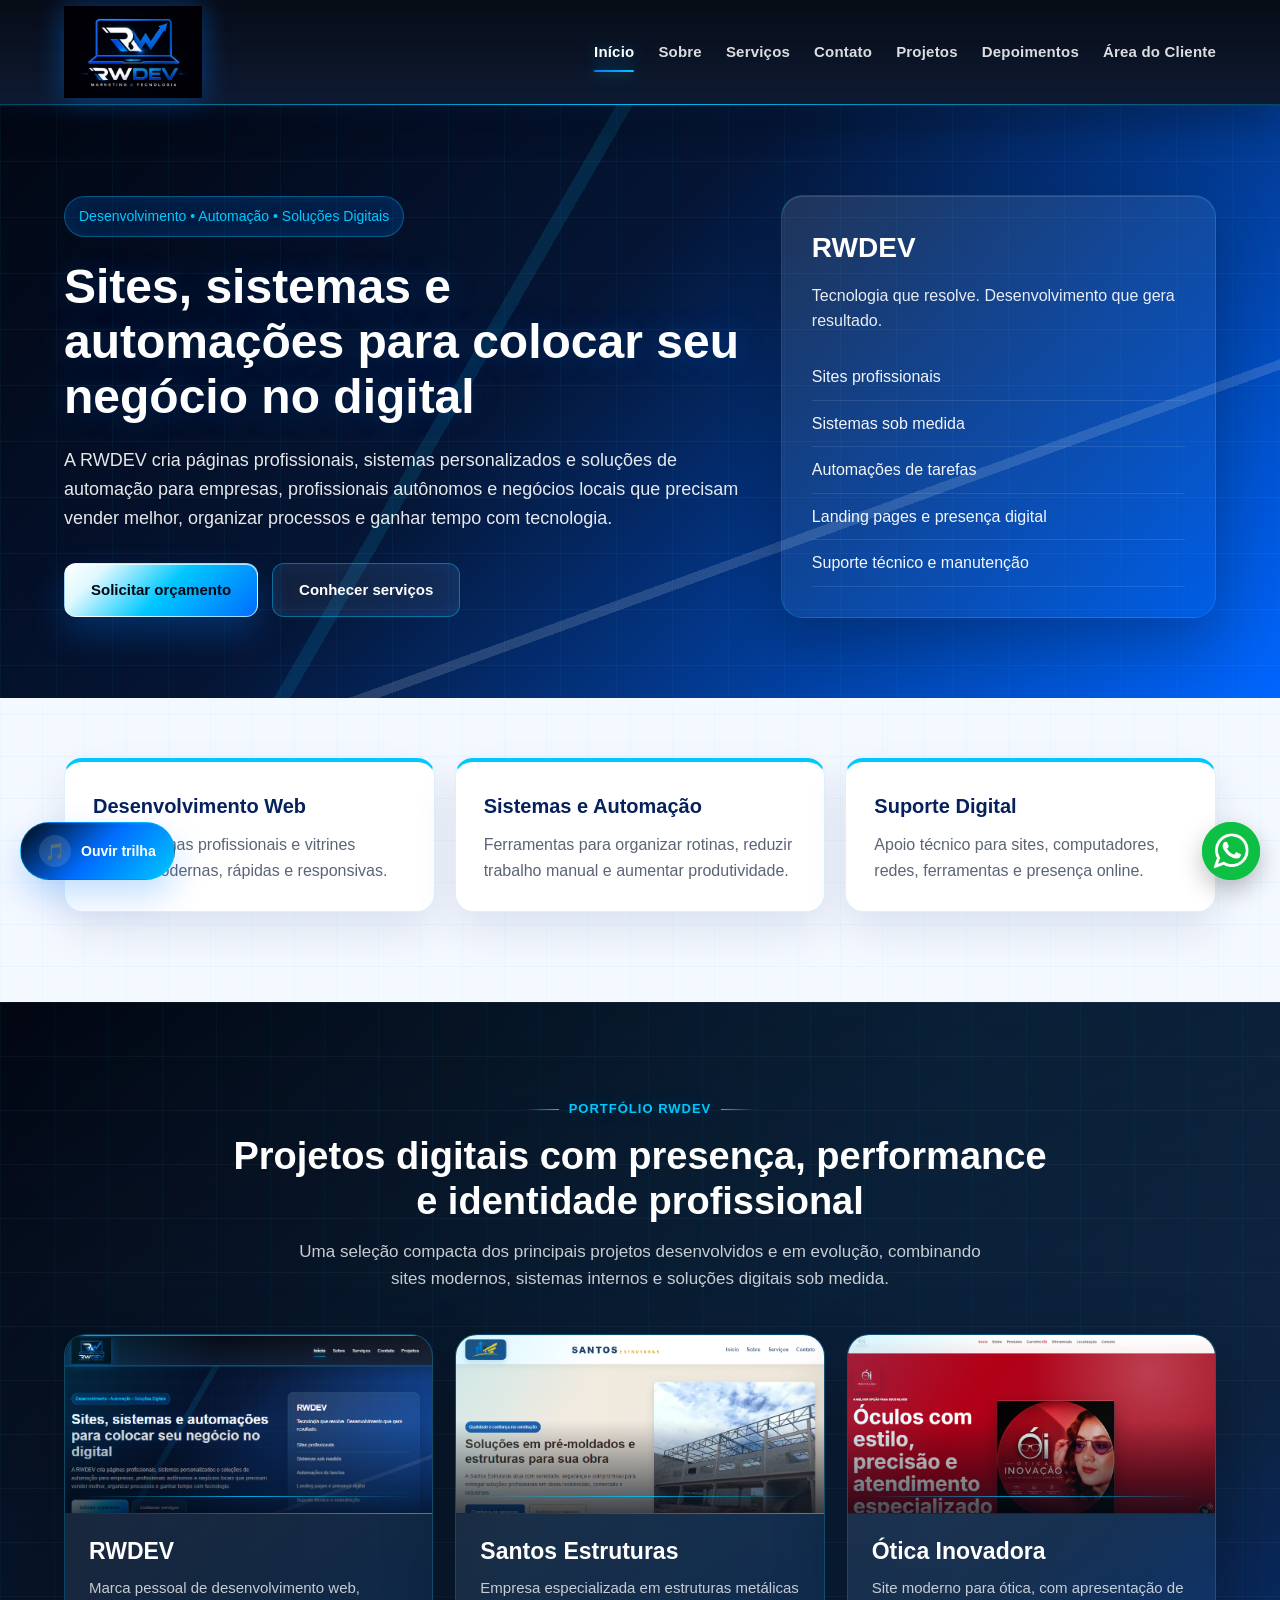
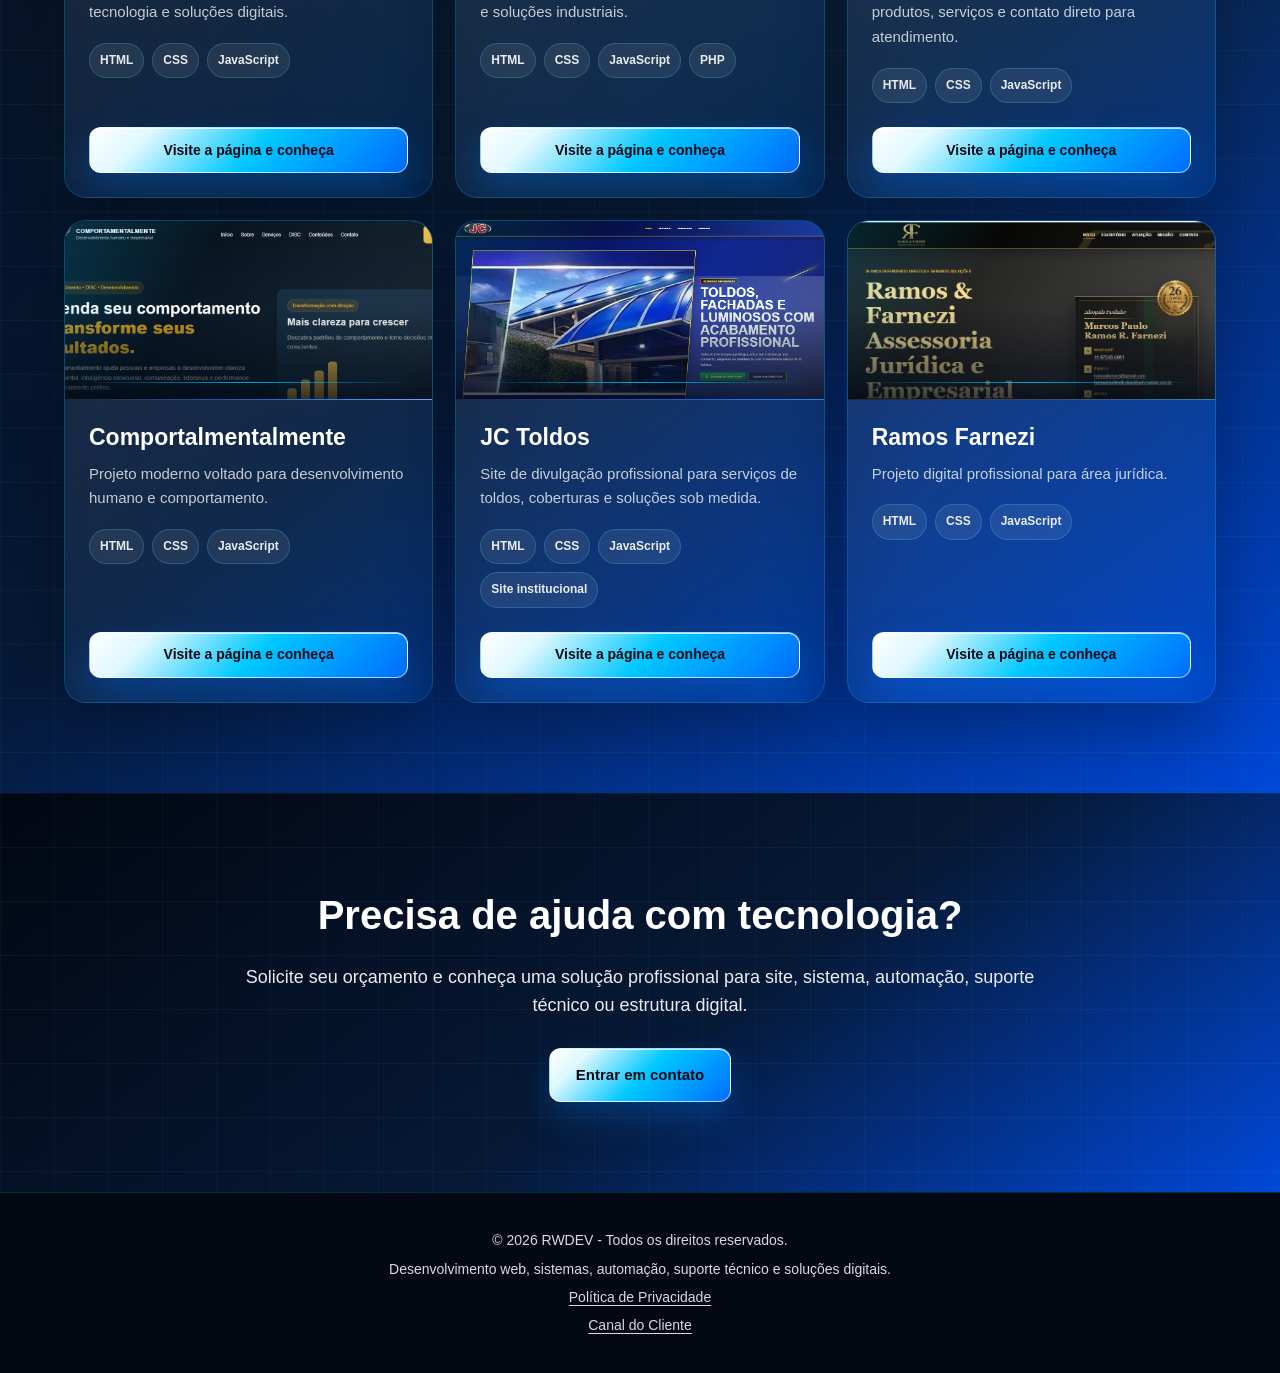
==== commit a62759b2: "correção de nome no card otica rwdev para inovadora" ====
--- a/index.html
+++ b/index.html
@@ -225,12 +225,12 @@
           </article>
 
           <article class="portfolio-card reveal-scroll">
-            <div class="portfolio-banner portfolio-banner-imagem banner-otica" aria-label="Banner do projeto Ótica RWDEV">
-              <img src="images/portfolio/otica.png" alt="Imagem do projeto Ótica RWDEV" loading="lazy">
-            </div>
-
-            <div class="portfolio-conteudo">
-              <h3>Ótica RWDEV</h3>
+            <div class="portfolio-banner portfolio-banner-imagem banner-otica" aria-label="Banner do projeto Ótica Inovadora">
+              <img src="images/portfolio/otica.png" alt="Imagem do projeto Ótica Inovadora" loading="lazy">
+            </div>
+
+            <div class="portfolio-conteudo">
+              <h3>Ótica Inovadora</h3>
               <p>Site moderno para ótica, com apresentação de produtos, serviços e contato direto para atendimento.</p>
 
               <div class="portfolio-badges" aria-label="Tecnologias utilizadas">
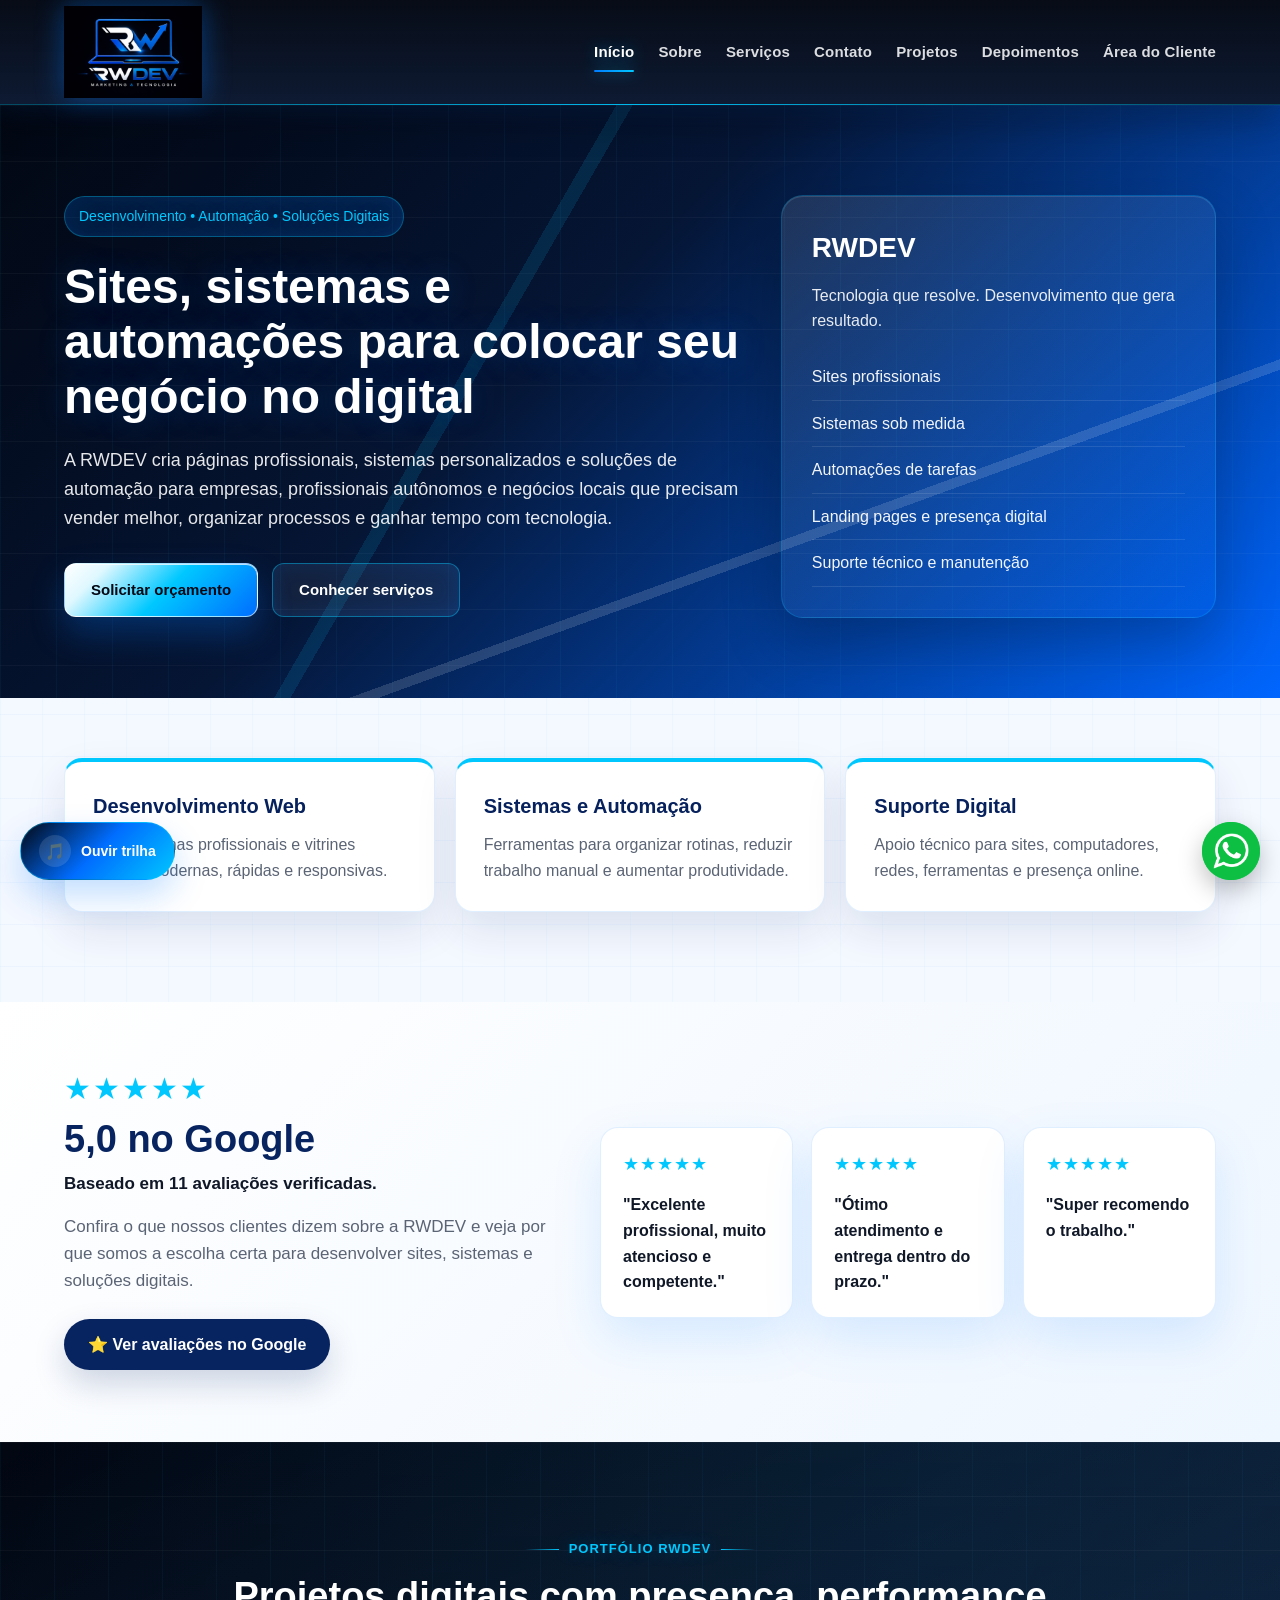
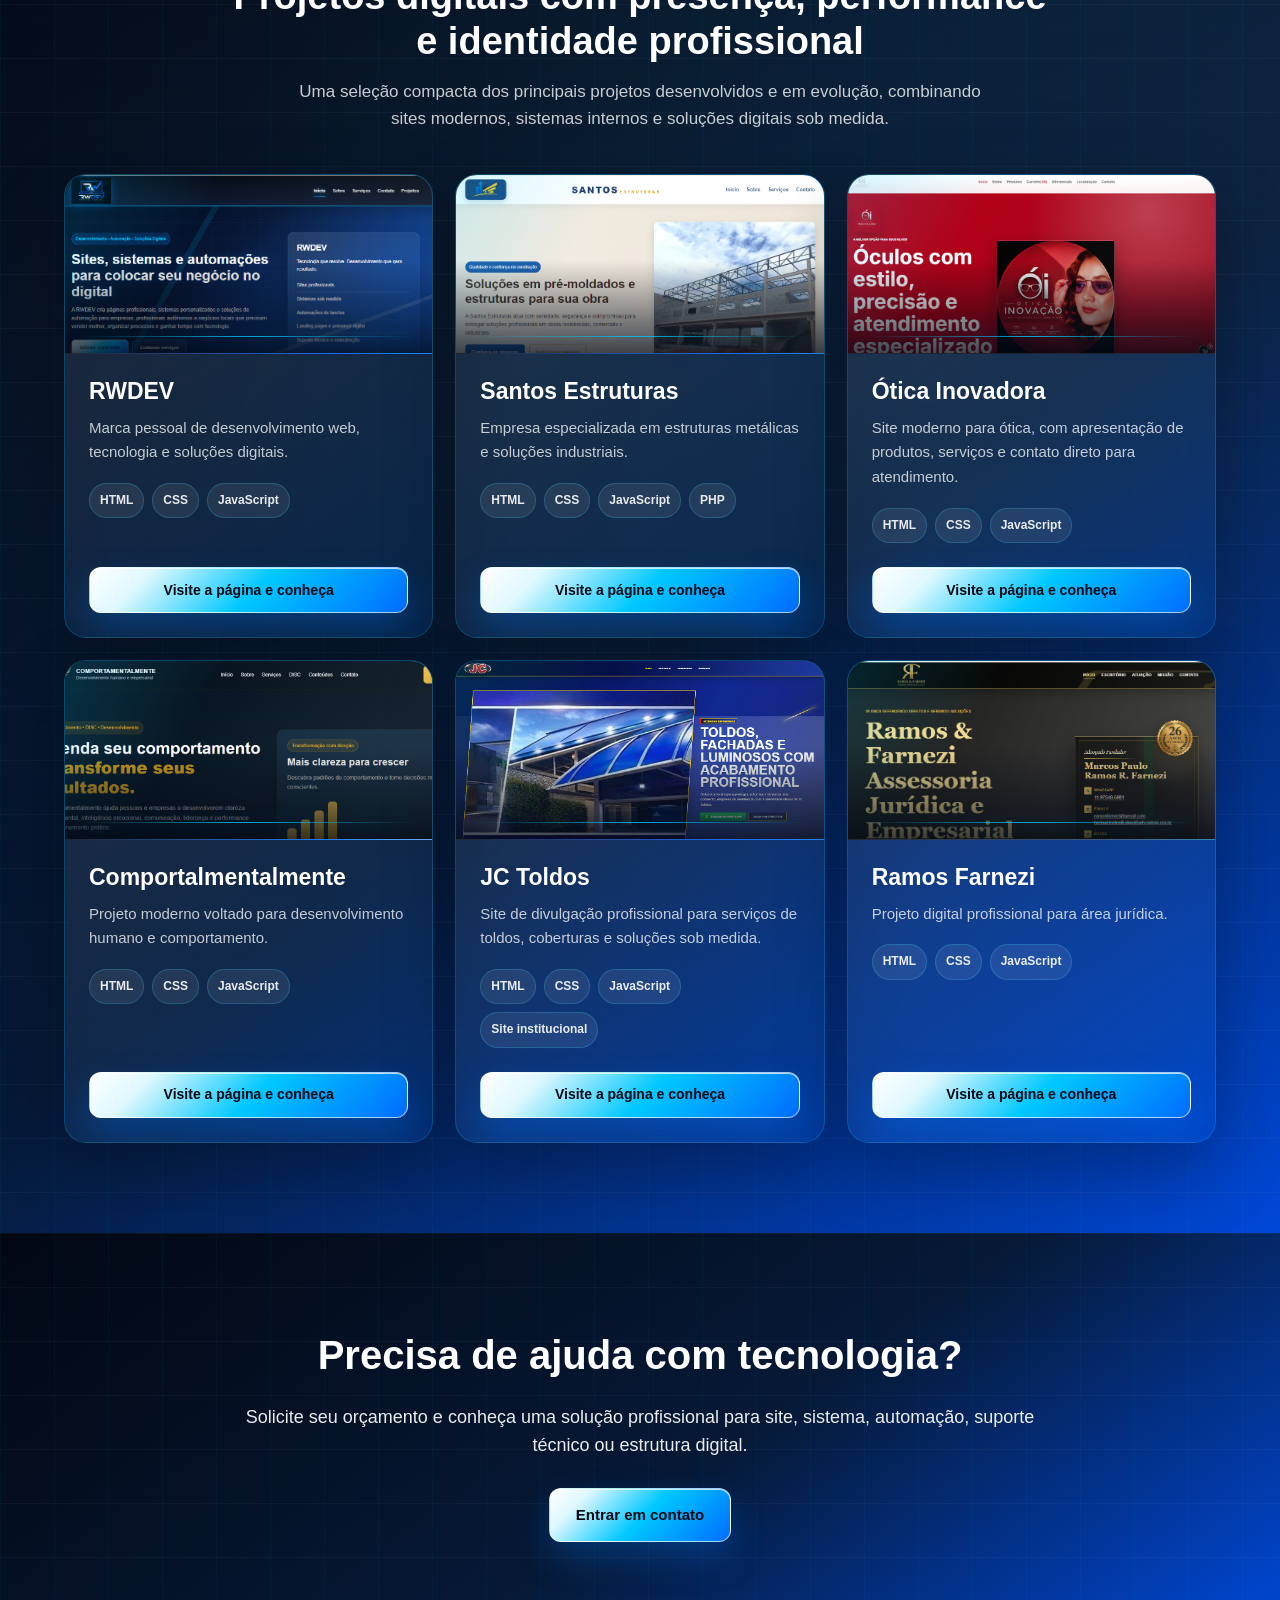
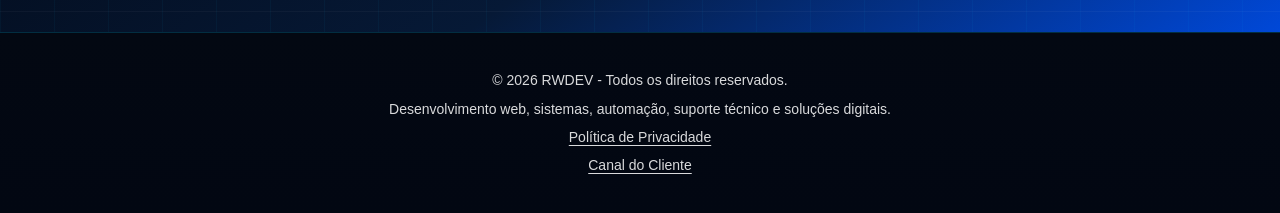
==== commit e9858285: "Adiciona prova social Google na home e paginação de depoimentos" ====
--- a/index.html
+++ b/index.html
@@ -2,6 +2,15 @@
 <html lang="pt-BR">
 
 <head>
+  <!-- Google Tag Manager -->
+  <script>
+    (function(w,d,s,l,i){w[l]=w[l]||[];w[l].push({'gtm.start':
+    new Date().getTime(),event:'gtm.js'});var f=d.getElementsByTagName(s)[0],
+    j=d.createElement(s),dl=l!='dataLayer'?'&l='+l:'';j.async=true;j.src=
+    'https://www.googletagmanager.com/gtm.js?id='+i+dl;f.parentNode.insertBefore(j,f);
+    })(window,document,'script','dataLayer','GTM-NMCTNF9T');
+  </script>
+  <!-- End Google Tag Manager -->
   <!-- RWDEV_DEPLOY_2026_05_21_NOVO -->
   <meta charset="UTF-8">
   <meta name="viewport" content="width=device-width, initial-scale=1.0">
@@ -52,9 +61,24 @@
 
   <!-- CSS principal -->
   <link rel="stylesheet" href="css/style.css">
+
+  <!-- Google tag (gtag.js) -->
+
+  <script async src="https://www.googletagmanager.com/gtag/js?id=G-GSXNRL1VCM"></script>
+
+  <script>
+    window.dataLayer = window.dataLayer || [];
+    function gtag(){dataLayer.push(arguments);}
+    gtag('js', new Date());
+    gtag('config', 'G-GSXNRL1VCM');
+  </script>
 </head>
 
 <body>
+  <!-- Google Tag Manager (noscript) -->
+  <noscript><iframe src="https://www.googletagmanager.com/ns.html?id=GTM-NMCTNF9T"
+  height="0" width="0" style="display:none;visibility:hidden"></iframe></noscript>
+  <!-- End Google Tag Manager (noscript) -->
 
   <!-- =========================================
        TOPO / CABEÇALHO
@@ -159,6 +183,47 @@
           <p>Apoio técnico para sites, computadores, redes, ferramentas e presença online.</p>
         </div>
 
+      </div>
+    </section>
+
+    <!-- =========================================
+         REPUTAÇÃO GOOGLE
+         ========================================= -->
+    <section class="home-google-reputacao" aria-labelledby="homeGoogleReputacaoTitulo">
+      <div class="container home-google-reputacao-container">
+        <div class="home-google-reputacao-resumo reveal-scroll">
+          <div class="home-google-estrelas" aria-label="5 estrelas no Google">★★★★★</div>
+          <h2 id="homeGoogleReputacaoTitulo">5,0 no Google</h2>
+          <p class="home-google-avaliacoes">Baseado em 11 avaliações verificadas.</p>
+          <p class="home-google-texto">
+            Confira o que nossos clientes dizem sobre a RWDEV e veja por que somos a escolha certa para desenvolver sites, sistemas e soluções digitais.
+          </p>
+          <a
+            href="https://www.google.com/search?q=RWDEV&stick=H4sIAAAAAAAA_-NgU1I1qEhMMjcwtTAzSzayNDdLNjG1MqgwS0wzSDVJTLU0NDQzMEk0W8TKGhTu4hoGALbYjSgxAAAA"
+            target="_blank"
+            rel="noopener noreferrer"
+            class="home-google-botao"
+          >
+            ⭐ Ver avaliações no Google
+          </a>
+        </div>
+
+        <div class="home-google-cards" aria-label="Avaliações em destaque">
+          <article class="home-google-card reveal-scroll">
+            <span>★★★★★</span>
+            <p>"Excelente profissional, muito atencioso e competente."</p>
+          </article>
+
+          <article class="home-google-card reveal-scroll">
+            <span>★★★★★</span>
+            <p>"Ótimo atendimento e entrega dentro do prazo."</p>
+          </article>
+
+          <article class="home-google-card reveal-scroll">
+            <span>★★★★★</span>
+            <p>"Super recomendo o trabalho."</p>
+          </article>
+        </div>
       </div>
     </section>
 
--- a/css/style.css
+++ b/css/style.css
@@ -434,6 +434,102 @@
 .card p {
   color: var(--cinza-texto);
   font-size: 15px;
+}
+
+/* =========================================
+   REPUTAÇÃO GOOGLE HOME
+   ========================================= */
+.home-google-reputacao {
+  background: linear-gradient(135deg, var(--branco), #eef6ff);
+  padding: 72px 0;
+}
+
+.home-google-reputacao-container {
+  align-items: center;
+  display: grid;
+  gap: 32px;
+  grid-template-columns: minmax(0, 0.9fr) minmax(0, 1.1fr);
+}
+
+.home-google-reputacao-resumo {
+  max-width: 520px;
+}
+
+.home-google-estrelas {
+  color: var(--dourado);
+  font-size: 30px;
+  letter-spacing: 2px;
+  line-height: 1;
+  margin-bottom: 14px;
+}
+
+.home-google-reputacao h2 {
+  color: var(--azul-principal);
+  font-size: 38px;
+  line-height: 1.15;
+  margin-bottom: 8px;
+}
+
+.home-google-avaliacoes {
+  color: var(--preto-suave);
+  font-size: 17px;
+  font-weight: 700;
+  margin-bottom: 16px;
+}
+
+.home-google-texto {
+  color: var(--cinza-texto);
+  font-size: 17px;
+  margin-bottom: 24px;
+}
+
+.home-google-botao {
+  align-items: center;
+  background: var(--azul-principal);
+  border-radius: 999px;
+  box-shadow: 0 14px 32px rgba(8, 36, 96, 0.18);
+  color: var(--branco);
+  display: inline-flex;
+  font-weight: 800;
+  justify-content: center;
+  min-height: 48px;
+  padding: 13px 24px;
+  text-decoration: none;
+}
+
+.home-google-botao:hover {
+  background: var(--azul-destaque);
+  color: var(--branco);
+  transform: translateY(-2px);
+}
+
+.home-google-cards {
+  display: grid;
+  gap: 18px;
+  grid-template-columns: repeat(3, minmax(0, 1fr));
+}
+
+.home-google-card {
+  background: var(--branco);
+  border: 1px solid rgba(0, 123, 255, 0.12);
+  border-radius: var(--radius);
+  box-shadow: var(--sombra);
+  min-height: 172px;
+  padding: 22px;
+}
+
+.home-google-card span {
+  color: var(--dourado);
+  display: block;
+  font-size: 18px;
+  letter-spacing: 1px;
+  margin-bottom: 14px;
+}
+
+.home-google-card p {
+  color: var(--preto-suave);
+  font-size: 16px;
+  font-weight: 700;
 }
 
 /* =========================================
@@ -890,6 +986,7 @@
   .hero-grid,
   .cards-grid,
   .portfolio-grid,
+  .home-google-cards,
   .diferenciais-grid,
   .expansao-grid,
   .caminhos-grid,
@@ -899,6 +996,14 @@
 
   .hero-grid {
     align-items: start;
+  }
+
+  .home-google-reputacao-container {
+    grid-template-columns: 1fr;
+  }
+
+  .home-google-reputacao-resumo {
+    max-width: 760px;
   }
 }
 
@@ -955,6 +1060,7 @@
 
   .titulo-secao h2,
   .portfolio-cabecalho h2,
+  .home-google-reputacao h2,
   .cta-box h2 {
     font-size: 30px;
   }
@@ -962,6 +1068,7 @@
   .hero-grid,
   .cards-grid,
   .portfolio-grid,
+  .home-google-cards,
   .diferenciais-grid,
   .expansao-grid,
   .caminhos-grid,
@@ -977,6 +1084,14 @@
   .btn {
     text-align: center;
   }
+
+  .home-google-reputacao {
+    padding: 58px 0;
+  }
+
+  .home-google-botao {
+    width: 100%;
+  }
 }
 
 @media (max-width: 480px) {
@@ -990,6 +1105,14 @@
 
   .hero-texto h1 {
     font-size: 30px;
+  }
+
+  .home-google-estrelas {
+    font-size: 24px;
+  }
+
+  .home-google-card {
+    min-height: auto;
   }
 
   .hero-texto p,
@@ -1543,15 +1666,63 @@
    ========================================= */
 .contato-grid {
   display: grid;
-  grid-template-columns: 1fr 1fr;
-  gap: 30px;
+  grid-template-columns: minmax(0, 1.08fr) minmax(340px, 0.92fr);
+  gap: 36px;
+  align-items: start;
+}
+
+.contato-secao {
+  padding: 80px 0;
+}
+
+.contato-apresentacao > h2 {
+  margin: 8px 0 10px;
+  color: var(--azul-principal);
+  font-size: 32px;
+  line-height: 1.2;
+}
+
+.contato-apresentacao > p {
+  max-width: 680px;
+  margin-bottom: 24px;
+  color: var(--cinza-texto);
+}
+
+.contato-canais {
+  display: grid;
+  grid-template-columns: repeat(2, minmax(0, 1fr));
+  gap: 16px;
 }
 
 .contato-card {
+  display: flex;
+  min-width: 0;
+  min-height: 196px;
+  flex-direction: column;
   background: var(--cinza-claro);
   padding: 22px;
   border-radius: var(--radius);
-  margin-bottom: 15px;
+}
+
+.contato-card p {
+  margin-bottom: 16px;
+  overflow-wrap: anywhere;
+}
+
+.contato-card .btn {
+  width: 100%;
+  align-self: flex-start;
+  margin-top: auto;
+  text-align: center;
+}
+
+.contato-formulario {
+  padding: 28px;
+  border: 1px solid rgba(0, 123, 255, 0.14);
+  border-top: 4px solid var(--dourado);
+  border-radius: var(--radius);
+  background: var(--branco);
+  box-shadow: 0 18px 42px rgba(8, 36, 96, 0.1);
 }
 
 .destaque-contato {
@@ -1776,6 +1947,56 @@
   grid-column: 1 / -1;
 }
 
+.depoimentos-paginacao {
+  align-items: center;
+  display: flex;
+  flex-wrap: wrap;
+  gap: 10px;
+  justify-content: center;
+  margin-top: 32px;
+}
+
+.depoimentos-paginacao[hidden] {
+  display: none;
+}
+
+.pagina-depoimento {
+  align-items: center;
+  background: var(--branco);
+  border: 1px solid rgba(0, 123, 255, 0.2);
+  border-radius: 999px;
+  color: var(--azul-principal);
+  cursor: pointer;
+  display: inline-flex;
+  font: inherit;
+  font-size: 14px;
+  font-weight: 700;
+  justify-content: center;
+  min-height: 40px;
+  min-width: 40px;
+  padding: 9px 14px;
+  transition: var(--transicao);
+}
+
+.pagina-depoimento:hover,
+.pagina-depoimento.ativa {
+  background: linear-gradient(135deg, var(--azul-principal), var(--azul-destaque));
+  border-color: transparent;
+  box-shadow: 0 10px 24px rgba(0, 123, 255, 0.2);
+  color: var(--branco);
+  transform: translateY(-1px);
+}
+
+.pagina-depoimento:disabled {
+  cursor: not-allowed;
+  opacity: 0.45;
+  transform: none;
+}
+
+.pagina-depoimento-controle {
+  min-width: 96px;
+}
+
 .checkbox-autorizacao {
   display: flex;
   align-items: flex-start;
@@ -1802,6 +2023,44 @@
   .depoimentos-grid {
     grid-template-columns: 1fr;
   }
+}
+
+@media (max-width: 640px) {
+  .contato-secao {
+    padding: 60px 0;
+  }
+
+  .contato-apresentacao > h2 {
+    font-size: 28px;
+  }
+
+  .contato-canais {
+    grid-template-columns: 1fr;
+  }
+
+  .contato-card {
+    min-height: auto;
+  }
+
+  .contato-formulario {
+    padding: 22px;
+  }
+
+  .depoimentos-paginacao {
+    gap: 8px;
+  }
+
+  .pagina-depoimento {
+    font-size: 13px;
+    min-height: 38px;
+    min-width: 38px;
+    padding: 8px 12px;
+  }
+
+  .pagina-depoimento-controle {
+    min-width: 86px;
+  }
+
 }
 
 /* =========================================
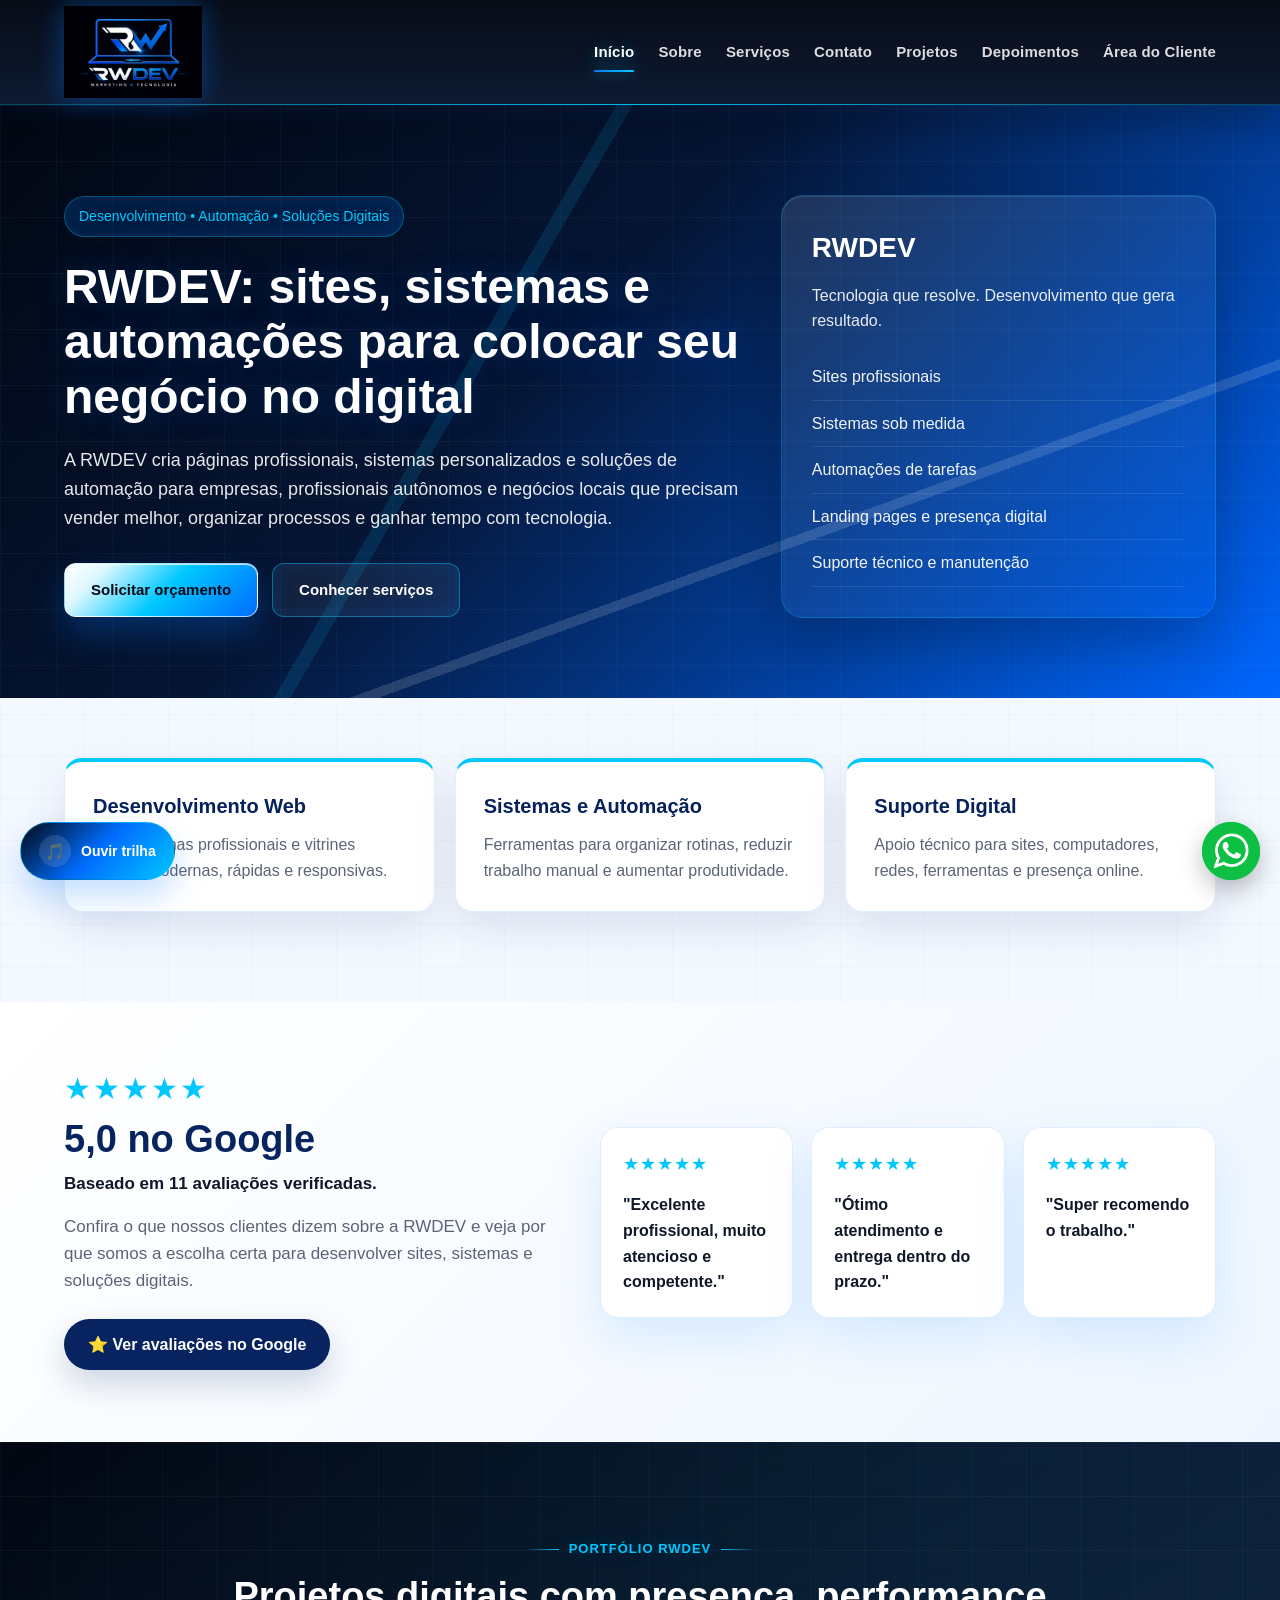
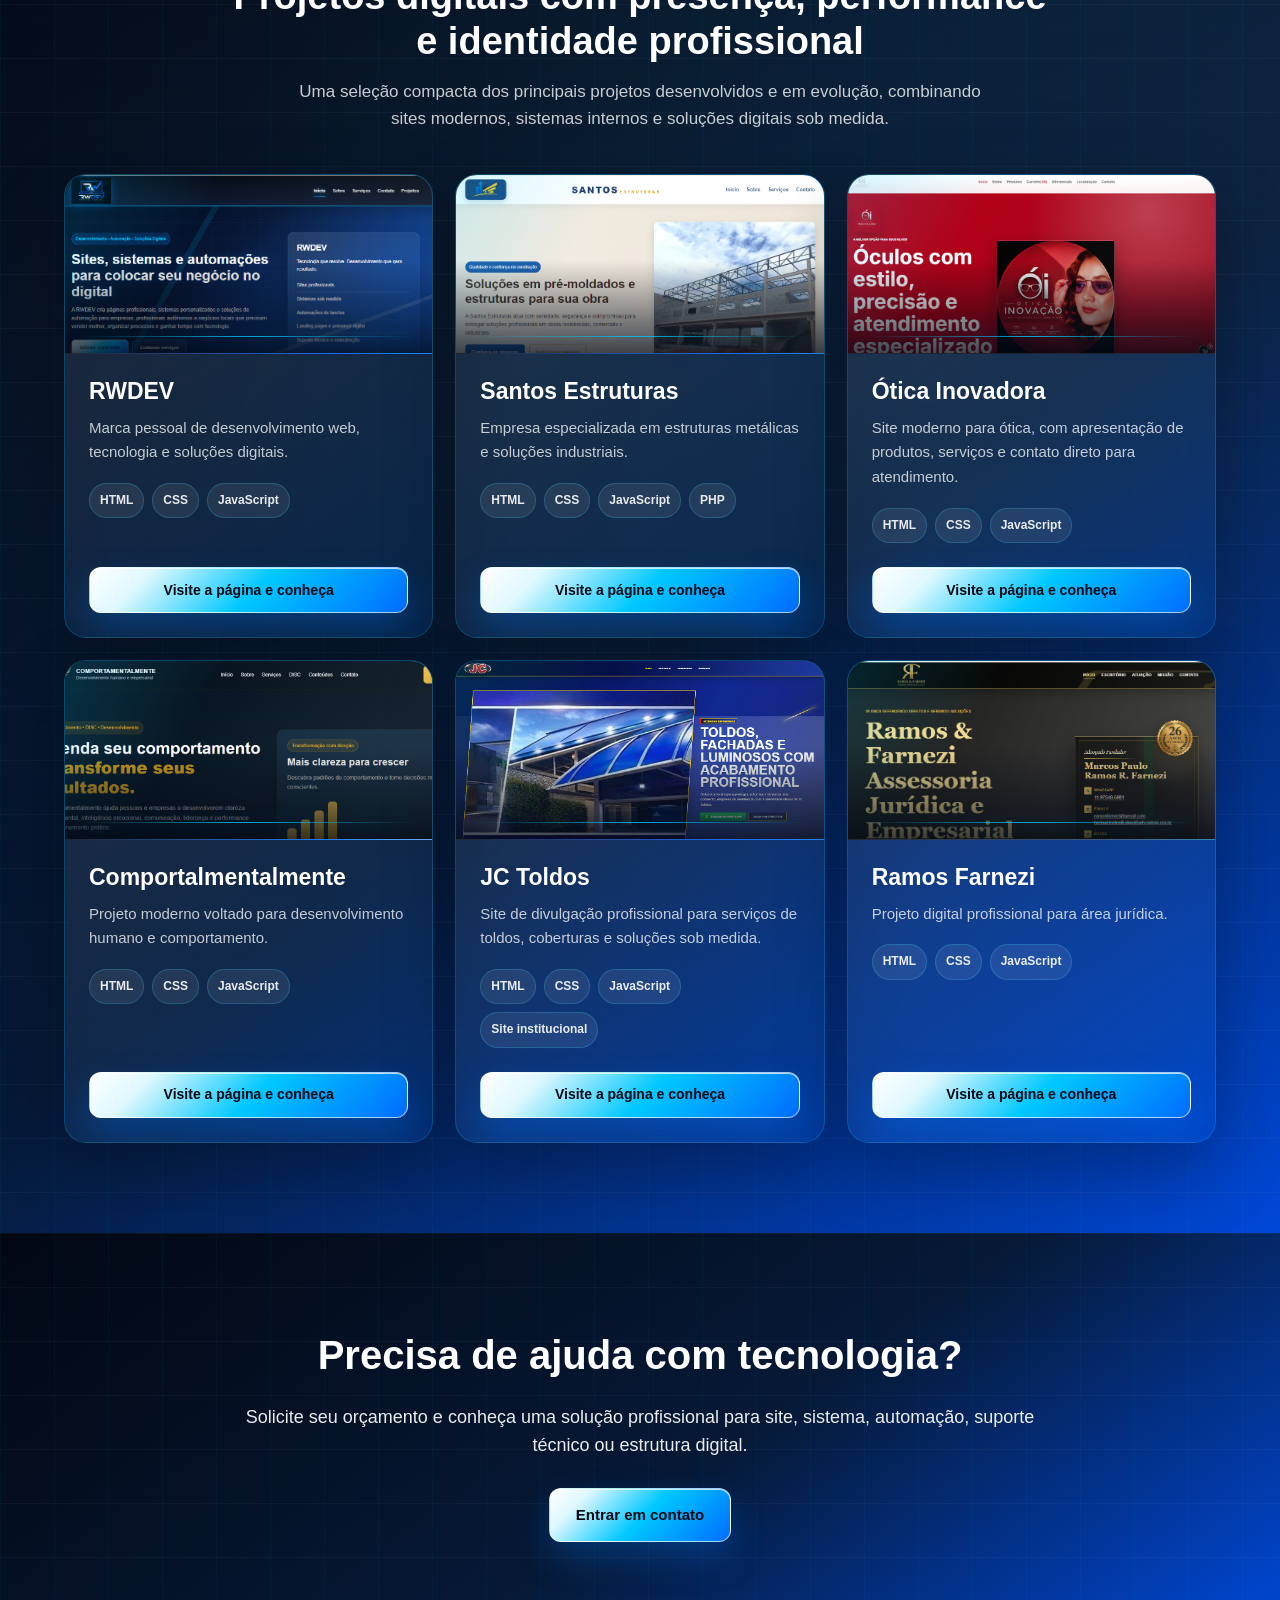
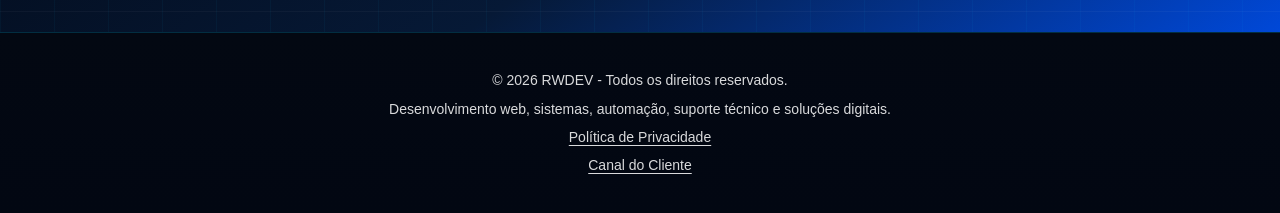
==== commit a5467195: "Melhora SEO de marca da RWDEV" ====
--- a/index.html
+++ b/index.html
@@ -17,7 +17,7 @@
 
   <title>RWDEV | Sites, Sistemas, Automação e Soluções Digitais</title>
   <meta name="description"
-    content="Desenvolvimento de sites, sistemas sob medida, automações, presença digital, suporte técnico e soluções completas para negócios que querem evoluir com tecnologia.">
+    content="RWDEV é a marca oficial de desenvolvimento de sites, sistemas sob medida, automações e soluções digitais para negócios que querem evoluir com tecnologia.">
   <meta name="keywords"
     content="sites, sistemas, automação, soluções digitais, desenvolvimento web, suporte técnico, informática, programação, tecnologia">
   <meta name="author" content="RWDEV">
@@ -26,32 +26,61 @@
   <meta property="og:type" content="website">
   <meta property="og:locale" content="pt_BR">
   <meta property="og:site_name" content="RWDEV">
-  <meta property="og:title" content="RWDEV | Sites, Sistemas, Automação e Soluções Digitais">
+  <meta property="og:title" content="RWDEV | Site Oficial | Sites, Sistemas e Soluções Digitais">
   <meta property="og:description"
-    content="Desenvolvimento de sites, sistemas sob medida, automações, presença digital, suporte técnico e soluções completas para negócios que querem evoluir com tecnologia.">
+    content="RWDEV é a marca oficial de desenvolvimento de sites, sistemas sob medida, automações e soluções digitais para negócios que querem evoluir com tecnologia.">
   <meta property="og:url" content="https://www.rwdev.com.br/">
   <meta property="og:image" content="https://www.rwdev.com.br/images/portfolio/homerwdev.png">
   <meta name="twitter:card" content="summary_large_image">
   <script type="application/ld+json">
   {
     "@context": "https://schema.org",
-    "@type": "ProfessionalService",
-    "name": "RWDEV",
-    "url": "https://www.rwdev.com.br/",
-    "logo": "https://www.rwdev.com.br/images/logos/meu%20novo%20logo.png",
-    "image": "https://www.rwdev.com.br/images/portfolio/homerwdev.png",
-    "description": "Desenvolvimento de sites, sistemas sob medida, automações, suporte técnico e soluções digitais.",
-    "areaServed": "Brasil",
-    "email": "rwdevtech@gmail.com",
-    "telephone": "+55 11 98110-4971",
-    "sameAs": [
-      "https://instagram.com/rwdevtech"
-    ],
-    "serviceType": [
-      "Criação de sites",
-      "Desenvolvimento de sistemas",
-      "Automação digital",
-      "Suporte técnico"
+    "@graph": [
+      {
+        "@type": "Organization",
+        "@id": "https://www.rwdev.com.br/#organization",
+        "name": "RWDEV",
+        "url": "https://www.rwdev.com.br/",
+        "logo": "https://www.rwdev.com.br/images/logos/meu%20novo%20logo.png",
+        "image": "https://www.rwdev.com.br/images/portfolio/homerwdev.png",
+        "description": "RWDEV é a marca oficial de desenvolvimento de sites, sistemas sob medida, automações e soluções digitais para negócios que querem evoluir com tecnologia.",
+        "email": "rwdevtech@gmail.com",
+        "telephone": "+55 11 98110-4971",
+        "sameAs": [
+          "https://instagram.com/rwdevtech"
+        ]
+      },
+      {
+        "@type": "WebSite",
+        "@id": "https://www.rwdev.com.br/#website",
+        "name": "RWDEV",
+        "url": "https://www.rwdev.com.br/",
+        "publisher": {
+          "@id": "https://www.rwdev.com.br/#organization"
+        },
+        "inLanguage": "pt-BR"
+      },
+      {
+        "@type": "ProfessionalService",
+        "@id": "https://www.rwdev.com.br/#professionalservice",
+        "name": "RWDEV",
+        "url": "https://www.rwdev.com.br/",
+        "logo": "https://www.rwdev.com.br/images/logos/meu%20novo%20logo.png",
+        "image": "https://www.rwdev.com.br/images/portfolio/homerwdev.png",
+        "description": "RWDEV é a marca oficial de desenvolvimento de sites, sistemas sob medida, automações e soluções digitais para negócios que querem evoluir com tecnologia.",
+        "areaServed": "Brasil",
+        "email": "rwdevtech@gmail.com",
+        "telephone": "+55 11 98110-4971",
+        "sameAs": [
+          "https://instagram.com/rwdevtech"
+        ],
+        "serviceType": [
+          "Criação de sites",
+          "Desenvolvimento de sistemas",
+          "Automação digital",
+          "Suporte técnico"
+        ]
+      }
     ]
   }
   </script>
@@ -126,7 +155,7 @@
           <span class="selo">Desenvolvimento • Automação • Soluções Digitais</span>
 
           <h1>
-            Sites, sistemas e automações para colocar seu negócio no digital
+            RWDEV: sites, sistemas e automações para colocar seu negócio no digital
           </h1>
 
           <p>
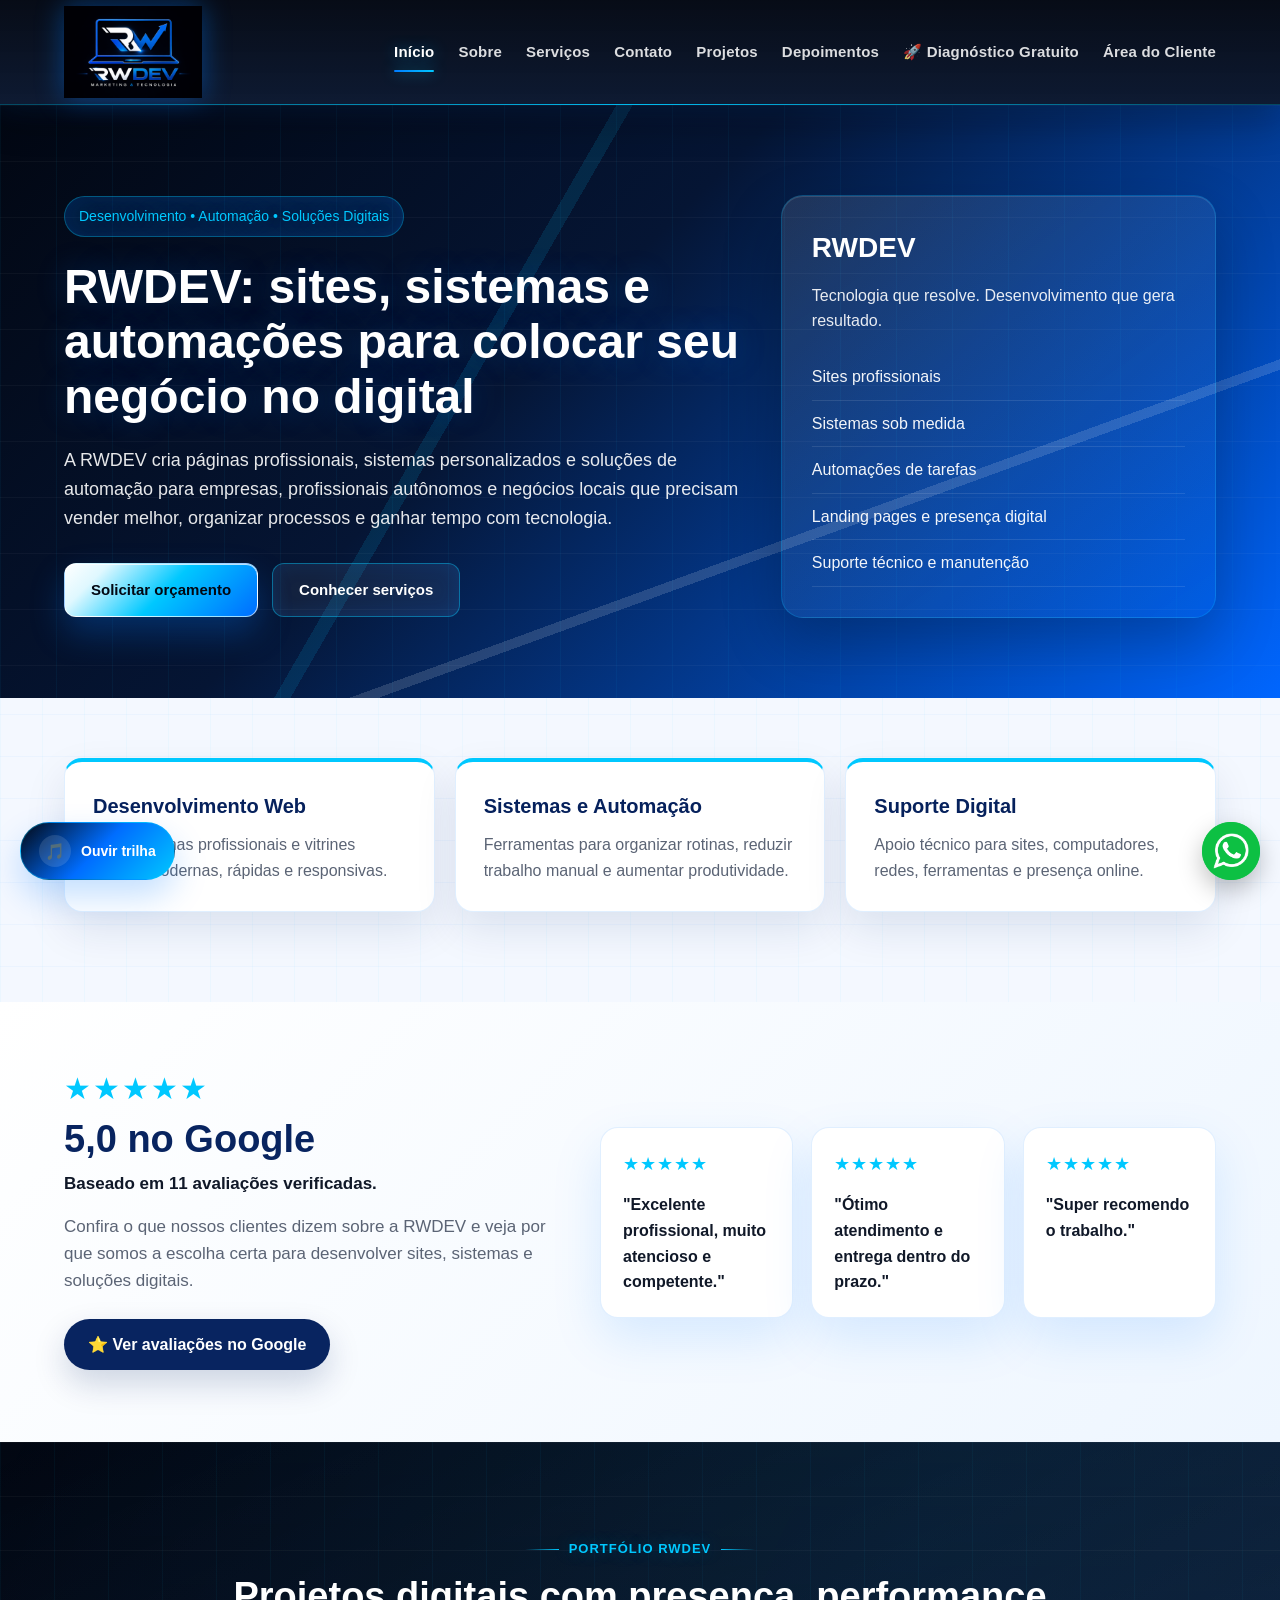
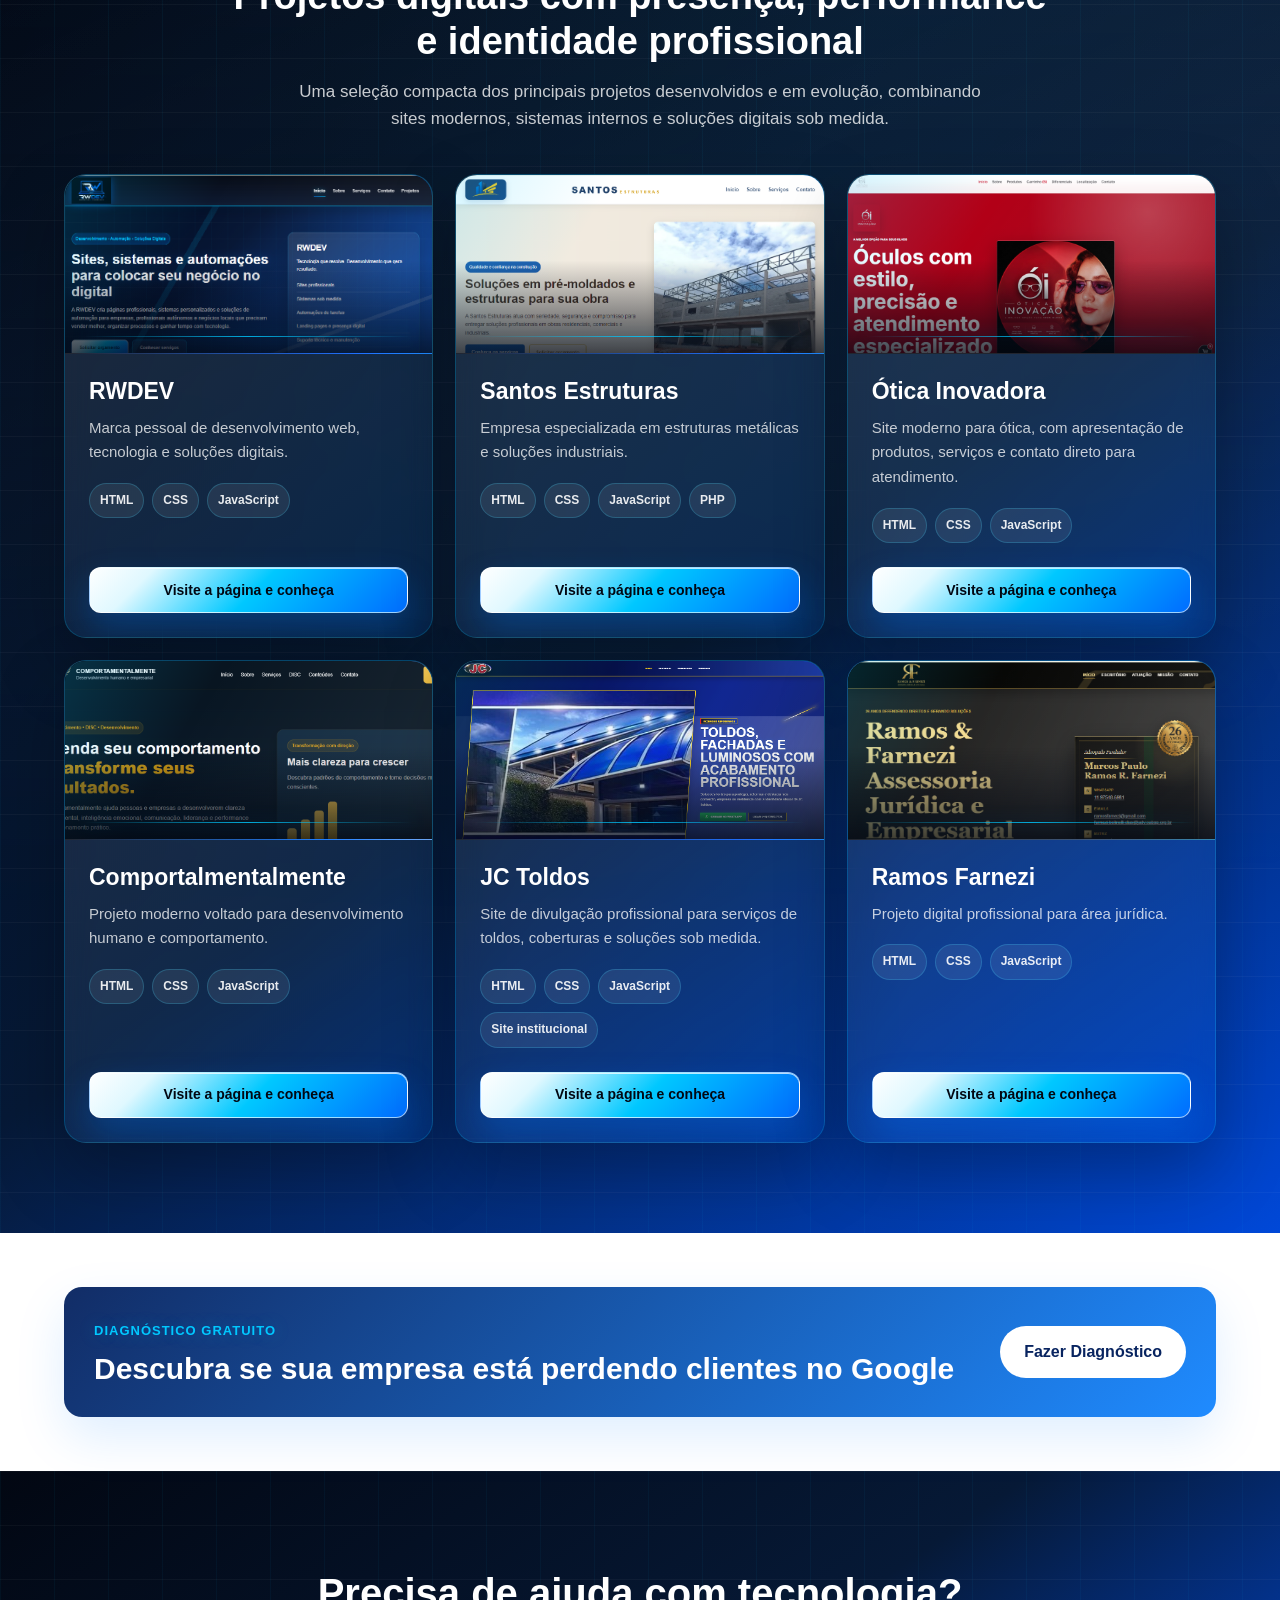
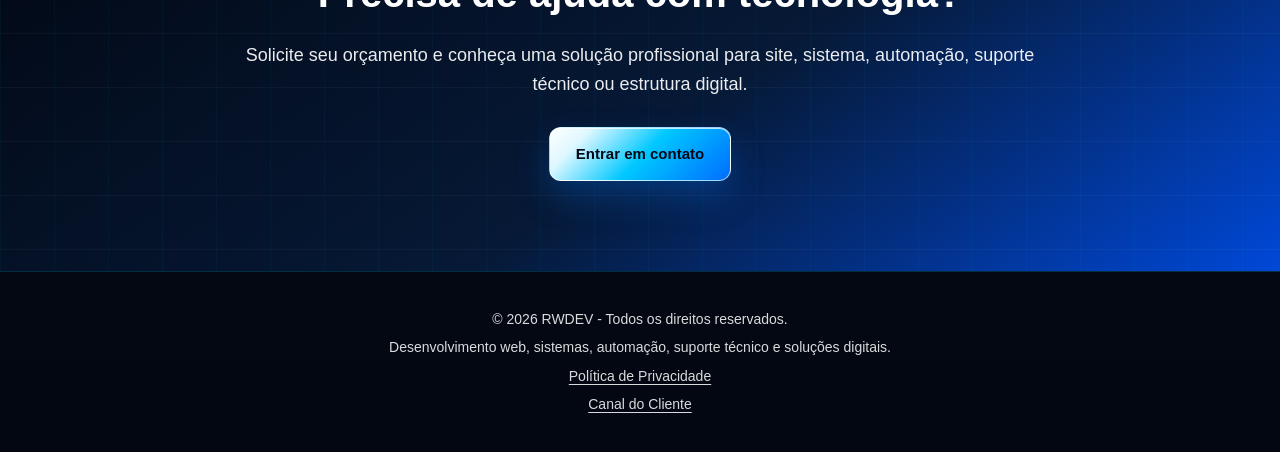
==== commit 36027b65: "Implementa diagnostico digital e painel de metricas" ====
--- a/index.html
+++ b/index.html
@@ -134,6 +134,7 @@
         <a href="contato.html">Contato</a>
         <a href="parceiros.html">Projetos</a>
         <a href="depoimentos.html">Depoimentos</a>
+        <a href="/diagnostico">🚀 Diagnóstico Gratuito</a>
         <a href="/portal/cliente/login.php">Área do Cliente</a>
       </nav>
     </div>
@@ -408,6 +409,19 @@
     </section>
 
     <!-- =========================================
+         CTA DIAGNÓSTICO
+         ========================================= -->
+    <section class="home-diagnostico-cta">
+      <div class="container home-diagnostico-box reveal-scroll">
+        <div>
+          <span class="subtitulo">Diagnóstico gratuito</span>
+          <h2>Descubra se sua empresa está perdendo clientes no Google</h2>
+        </div>
+        <a href="/diagnostico" class="home-diagnostico-botao">Fazer Diagnóstico</a>
+      </div>
+    </section>
+
+    <!-- =========================================
          CHAMADA FINAL
          ========================================= -->
     <section class="cta-final">
--- a/css/style.css
+++ b/css/style.css
@@ -530,6 +530,53 @@
   color: var(--preto-suave);
   font-size: 16px;
   font-weight: 700;
+}
+
+.home-diagnostico-cta {
+  background: var(--branco);
+  padding: 54px 0;
+}
+
+.home-diagnostico-box {
+  align-items: center;
+  background:
+    linear-gradient(135deg, rgba(8, 36, 96, 0.96), rgba(0, 123, 255, 0.88));
+  border-radius: var(--radius);
+  box-shadow: var(--sombra);
+  color: var(--branco);
+  display: flex;
+  gap: 24px;
+  justify-content: space-between;
+  padding: 30px;
+}
+
+.home-diagnostico-box .subtitulo {
+  color: var(--dourado);
+}
+
+.home-diagnostico-box h2 {
+  color: var(--branco);
+  font-size: 30px;
+  line-height: 1.2;
+}
+
+.home-diagnostico-botao {
+  align-items: center;
+  background: var(--branco);
+  border-radius: 999px;
+  color: var(--azul-principal);
+  display: inline-flex;
+  font-weight: 800;
+  justify-content: center;
+  min-height: 48px;
+  padding: 13px 24px;
+  text-decoration: none;
+  white-space: nowrap;
+}
+
+.home-diagnostico-botao:hover {
+  color: var(--azul-destaque);
+  transform: translateY(-2px);
 }
 
 /* =========================================
@@ -1092,6 +1139,15 @@
   .home-google-botao {
     width: 100%;
   }
+
+  .home-diagnostico-box {
+    align-items: flex-start;
+    flex-direction: column;
+  }
+
+  .home-diagnostico-botao {
+    width: 100%;
+  }
 }
 
 @media (max-width: 480px) {
@@ -1113,6 +1169,14 @@
 
   .home-google-card {
     min-height: auto;
+  }
+
+  .home-diagnostico-box {
+    padding: 24px;
+  }
+
+  .home-diagnostico-box h2 {
+    font-size: 24px;
   }
 
   .hero-texto p,
@@ -2479,6 +2543,445 @@
   transform: scaleX(1);
 }
 
+/* =========================================
+   DIAGNOSTICO DIGITAL
+   ========================================= */
+.diagnostico-main {
+  background: var(--cinza-claro);
+}
+
+.diagnostico-hero {
+  background:
+    radial-gradient(circle at 14% 16%, rgba(0, 200, 255, 0.26), transparent 26%),
+    linear-gradient(145deg, #020712 0%, #071a3d 52%, #082460 100%);
+  color: var(--branco);
+  overflow: hidden;
+  padding: 86px 0 74px;
+}
+
+.diagnostico-hero-grid {
+  align-items: center;
+  display: grid;
+  gap: 42px;
+  grid-template-columns: minmax(0, 1.1fr) minmax(300px, 0.9fr);
+}
+
+.diagnostico-selo {
+  color: var(--dourado);
+  display: inline-block;
+  font-size: 13px;
+  font-weight: 800;
+  letter-spacing: 1px;
+  margin-bottom: 16px;
+  text-transform: uppercase;
+}
+
+.diagnostico-hero h1 {
+  color: var(--branco);
+  font-size: 48px;
+  line-height: 1.08;
+  margin-bottom: 18px;
+}
+
+.diagnostico-hero p {
+  color: rgba(255, 255, 255, 0.82);
+  font-size: 18px;
+  max-width: 720px;
+}
+
+.diagnostico-cta,
+.diagnostico-submit,
+.diagnostico-whatsapp {
+  align-items: center;
+  background: linear-gradient(135deg, var(--azul-destaque), var(--dourado));
+  border: 0;
+  border-radius: 999px;
+  box-shadow: 0 18px 38px rgba(0, 123, 255, 0.26);
+  color: var(--branco);
+  cursor: pointer;
+  display: inline-flex;
+  font: inherit;
+  font-weight: 800;
+  justify-content: center;
+  margin-top: 28px;
+  min-height: 50px;
+  padding: 14px 24px;
+  text-decoration: none;
+  transition: var(--transicao);
+}
+
+.diagnostico-cta:hover,
+.diagnostico-submit:hover,
+.diagnostico-whatsapp:hover {
+  color: var(--branco);
+  transform: translateY(-2px);
+}
+
+.diagnostico-hero-painel {
+  background: rgba(255, 255, 255, 0.08);
+  border: 1px solid rgba(255, 255, 255, 0.14);
+  border-radius: var(--radius);
+  box-shadow: 0 26px 70px rgba(0, 0, 0, 0.26);
+  display: grid;
+  gap: 16px;
+  padding: 24px;
+}
+
+.diagnostico-metrica {
+  background: rgba(255, 255, 255, 0.08);
+  border: 1px solid rgba(255, 255, 255, 0.12);
+  border-radius: 14px;
+  padding: 18px;
+}
+
+.diagnostico-metrica strong {
+  color: var(--dourado);
+  display: block;
+  font-size: 34px;
+  line-height: 1;
+}
+
+.diagnostico-metrica span {
+  color: rgba(255, 255, 255, 0.78);
+  font-weight: 700;
+}
+
+.diagnostico-autoridade {
+  background: var(--branco);
+  padding: 68px 0;
+}
+
+.diagnostico-autoridade-cabecalho {
+  margin: 0 auto 30px;
+  max-width: 860px;
+  text-align: center;
+}
+
+.diagnostico-autoridade-cabecalho h2 {
+  color: var(--azul-principal);
+  font-size: 36px;
+  line-height: 1.16;
+  margin-bottom: 14px;
+}
+
+.diagnostico-autoridade-cabecalho p {
+  color: var(--cinza-texto);
+  font-size: 17px;
+}
+
+.diagnostico-autoridade-grid {
+  display: grid;
+  gap: 20px;
+  grid-template-columns: repeat(3, minmax(0, 1fr));
+}
+
+.diagnostico-autoridade-card {
+  background: linear-gradient(145deg, rgba(255, 255, 255, 0.98), rgba(217, 243, 255, 0.42));
+  border: 1px solid rgba(0, 123, 255, 0.12);
+  border-radius: var(--radius);
+  box-shadow: var(--sombra);
+  min-height: 210px;
+  padding: 24px;
+}
+
+.diagnostico-autoridade-card span {
+  align-items: center;
+  background: var(--azul-claro);
+  border-radius: 14px;
+  display: inline-flex;
+  font-size: 24px;
+  height: 48px;
+  justify-content: center;
+  margin-bottom: 18px;
+  width: 48px;
+}
+
+.diagnostico-autoridade-card h3 {
+  color: var(--azul-principal);
+  font-size: 20px;
+  margin-bottom: 10px;
+}
+
+.diagnostico-autoridade-card p {
+  color: var(--cinza-texto);
+}
+
+.diagnostico-ferramenta {
+  background: var(--cinza-claro);
+  padding: 72px 0;
+}
+
+.diagnostico-layout {
+  align-items: start;
+  display: grid;
+  gap: 30px;
+  grid-template-columns: minmax(260px, 0.72fr) minmax(0, 1.28fr);
+}
+
+.diagnostico-intro {
+  position: sticky;
+  top: 130px;
+}
+
+.diagnostico-intro h2 {
+  color: var(--azul-principal);
+  font-size: 34px;
+  line-height: 1.18;
+  margin-bottom: 14px;
+}
+
+.diagnostico-intro p {
+  color: var(--cinza-texto);
+}
+
+.diagnostico-card,
+.diagnostico-resultado-card {
+  background: var(--branco);
+  border: 1px solid rgba(0, 123, 255, 0.12);
+  border-radius: var(--radius);
+  box-shadow: var(--sombra);
+  padding: 28px;
+}
+
+.diagnostico-progresso {
+  align-items: center;
+  color: var(--cinza-texto);
+  display: flex;
+  gap: 18px;
+  justify-content: space-between;
+  margin-bottom: 10px;
+}
+
+.diagnostico-progresso strong {
+  color: var(--azul-principal);
+}
+
+.diagnostico-progresso-barra,
+.diagnostico-score-barra {
+  background: var(--cinza-medio);
+  border-radius: 999px;
+  height: 10px;
+  overflow: hidden;
+}
+
+.diagnostico-progresso-barra span,
+.diagnostico-score-barra span {
+  background: linear-gradient(90deg, var(--azul-destaque), var(--dourado));
+  display: block;
+  height: 100%;
+  transition: width 0.55s ease;
+  width: 0;
+}
+
+.diagnostico-grupo {
+  border: 0;
+  border-bottom: 1px solid rgba(0, 123, 255, 0.1);
+  display: grid;
+  gap: 10px;
+  padding: 24px 0;
+}
+
+.diagnostico-grupo legend {
+  color: var(--azul-principal);
+  font-size: 17px;
+  font-weight: 800;
+  margin-bottom: 10px;
+}
+
+.diagnostico-grupo label {
+  align-items: center;
+  background: var(--cinza-claro);
+  border: 1px solid transparent;
+  border-radius: 12px;
+  color: var(--preto-suave);
+  cursor: pointer;
+  display: flex;
+  gap: 10px;
+  padding: 12px 14px;
+  transition: var(--transicao);
+}
+
+.diagnostico-grupo label:has(input:checked) {
+  background: var(--azul-claro);
+  border-color: rgba(0, 123, 255, 0.28);
+}
+
+.diagnostico-grupo input {
+  accent-color: var(--azul-destaque);
+}
+
+.diagnostico-dados {
+  padding-top: 24px;
+}
+
+.diagnostico-dados h3,
+.diagnostico-recomendacoes h3,
+.diagnostico-conversao h3 {
+  color: var(--azul-principal);
+  margin-bottom: 14px;
+}
+
+.diagnostico-campos {
+  display: grid;
+  gap: 16px;
+  grid-template-columns: repeat(2, minmax(0, 1fr));
+}
+
+.diagnostico-campos label {
+  color: var(--azul-principal);
+  display: grid;
+  font-weight: 800;
+  gap: 8px;
+}
+
+.diagnostico-campos label span {
+  color: var(--cinza-texto);
+  font-weight: 400;
+}
+
+.diagnostico-campos input {
+  border: 1px solid var(--cinza-medio);
+  border-radius: 12px;
+  color: var(--preto-suave);
+  font: inherit;
+  min-height: 46px;
+  padding: 10px 12px;
+}
+
+.diagnostico-campos input:focus {
+  border-color: var(--azul-destaque);
+  box-shadow: 0 0 0 3px rgba(0, 123, 255, 0.12);
+  outline: 0;
+}
+
+.diagnostico-alerta {
+  color: #b42318;
+  font-weight: 700;
+  margin-top: 18px;
+}
+
+.diagnostico-submit {
+  width: 100%;
+}
+
+.diagnostico-resultado {
+  background: var(--branco);
+  padding: 74px 0;
+}
+
+.diagnostico-resultado-card {
+  margin: 0 auto;
+  max-width: 880px;
+}
+
+.diagnostico-score {
+  align-items: baseline;
+  color: var(--azul-principal);
+  display: flex;
+  gap: 10px;
+  margin: 20px 0 12px;
+}
+
+.diagnostico-score strong {
+  font-size: 56px;
+  line-height: 1;
+}
+
+.diagnostico-score span {
+  color: var(--cinza-texto);
+  font-weight: 800;
+}
+
+.diagnostico-resultado-card > p {
+  color: var(--cinza-texto);
+  font-size: 17px;
+  margin: 18px 0 24px;
+}
+
+.diagnostico-recomendacoes {
+  background: var(--cinza-claro);
+  border-radius: 14px;
+  margin-top: 22px;
+  padding: 20px;
+}
+
+.diagnostico-recomendacoes ul {
+  display: grid;
+  gap: 10px;
+  list-style: none;
+}
+
+.diagnostico-recomendacoes li {
+  color: var(--preto-suave);
+  font-weight: 700;
+}
+
+.diagnostico-conversao {
+  border-top: 1px solid rgba(0, 123, 255, 0.12);
+  margin-top: 24px;
+  padding-top: 24px;
+}
+
+.diagnostico-conversao p {
+  color: var(--cinza-texto);
+}
+
+.diagnostico-whatsapp {
+  background: #128C7E;
+}
+
+@media (max-width: 980px) {
+  .diagnostico-autoridade-grid,
+  .diagnostico-hero-grid,
+  .diagnostico-layout {
+    grid-template-columns: 1fr;
+  }
+
+  .diagnostico-intro {
+    position: static;
+  }
+}
+
+@media (max-width: 640px) {
+  .diagnostico-hero {
+    padding: 64px 0 56px;
+  }
+
+  .diagnostico-hero h1 {
+    font-size: 34px;
+  }
+
+  .diagnostico-hero p,
+  .diagnostico-autoridade-cabecalho p,
+  .diagnostico-resultado-card > p {
+    font-size: 16px;
+  }
+
+  .diagnostico-autoridade {
+    padding: 54px 0;
+  }
+
+  .diagnostico-autoridade-cabecalho h2 {
+    font-size: 28px;
+  }
+
+  .diagnostico-card,
+  .diagnostico-autoridade-card,
+  .diagnostico-resultado-card {
+    padding: 22px;
+  }
+
+  .diagnostico-campos {
+    grid-template-columns: 1fr;
+  }
+
+  .diagnostico-progresso {
+    align-items: flex-start;
+    flex-direction: column;
+    gap: 4px;
+  }
+}
+
 .hero,
 .pagina-topo {
   position: relative;
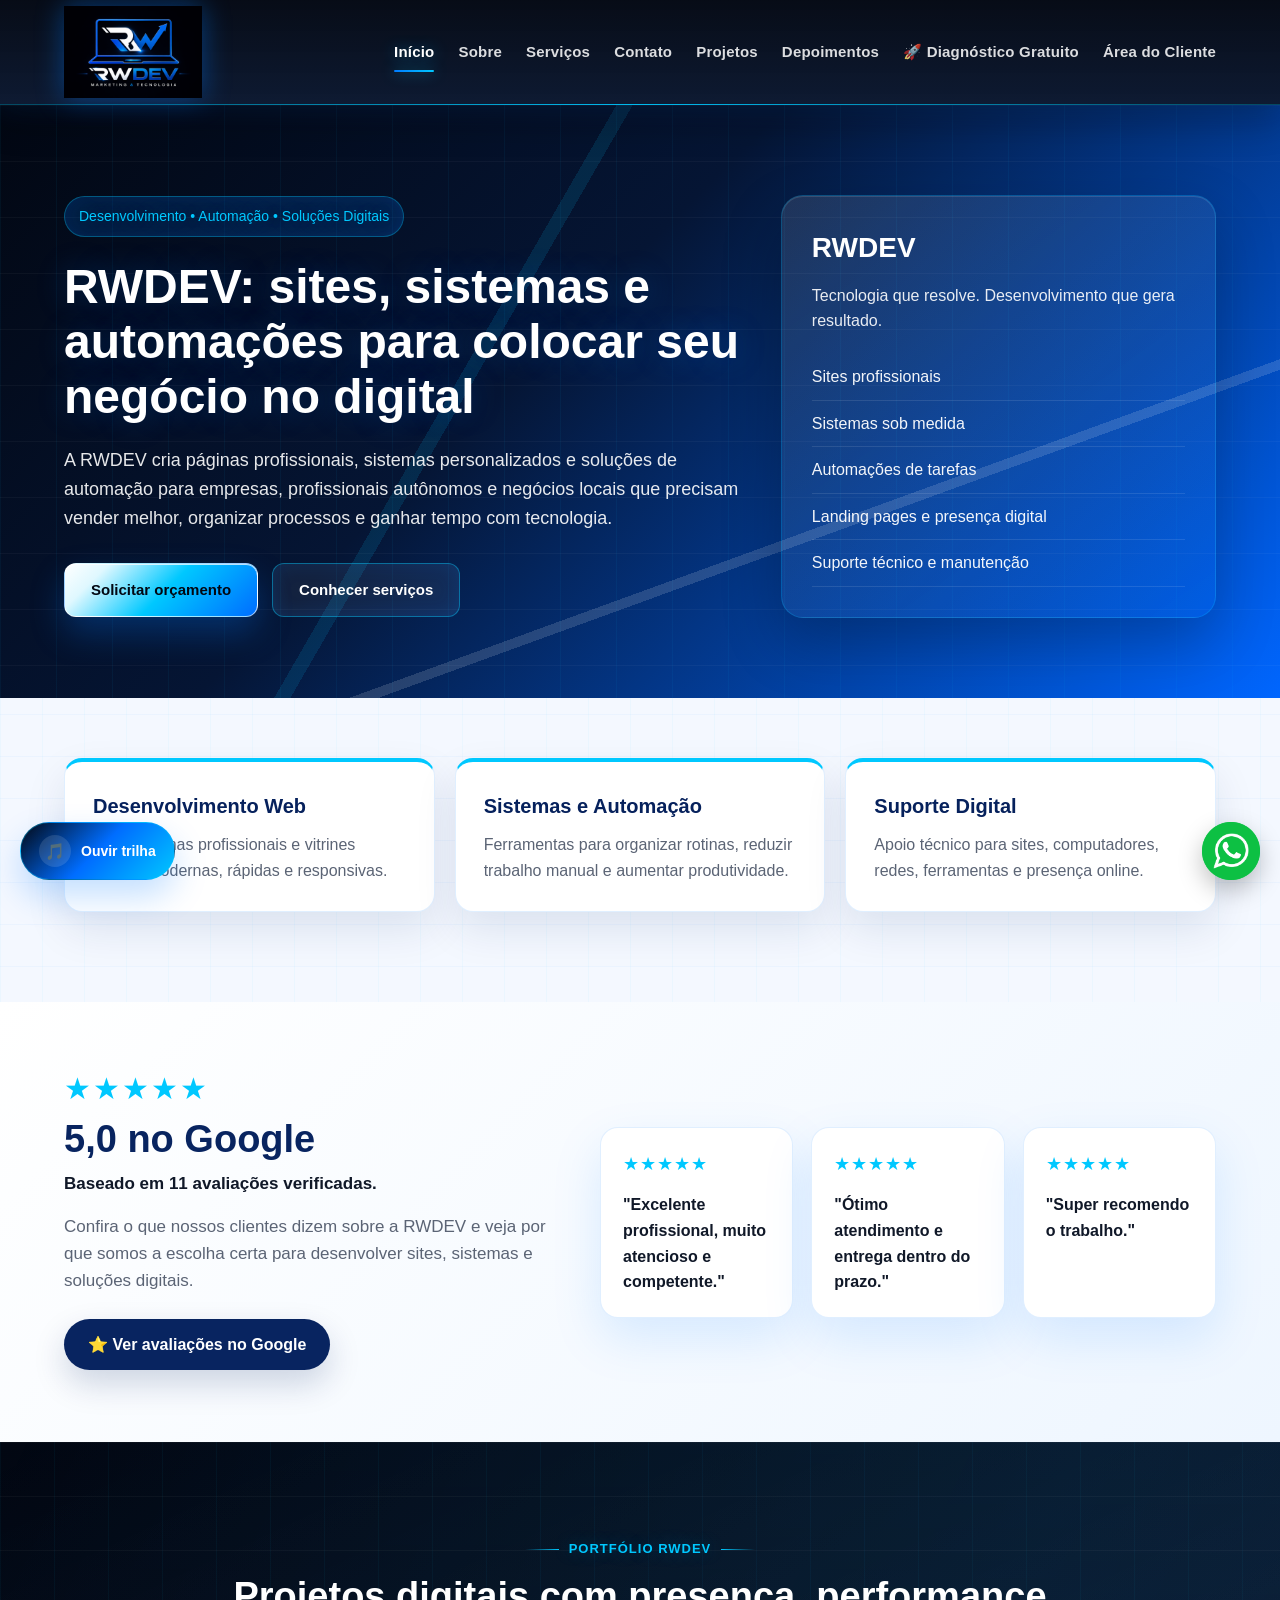
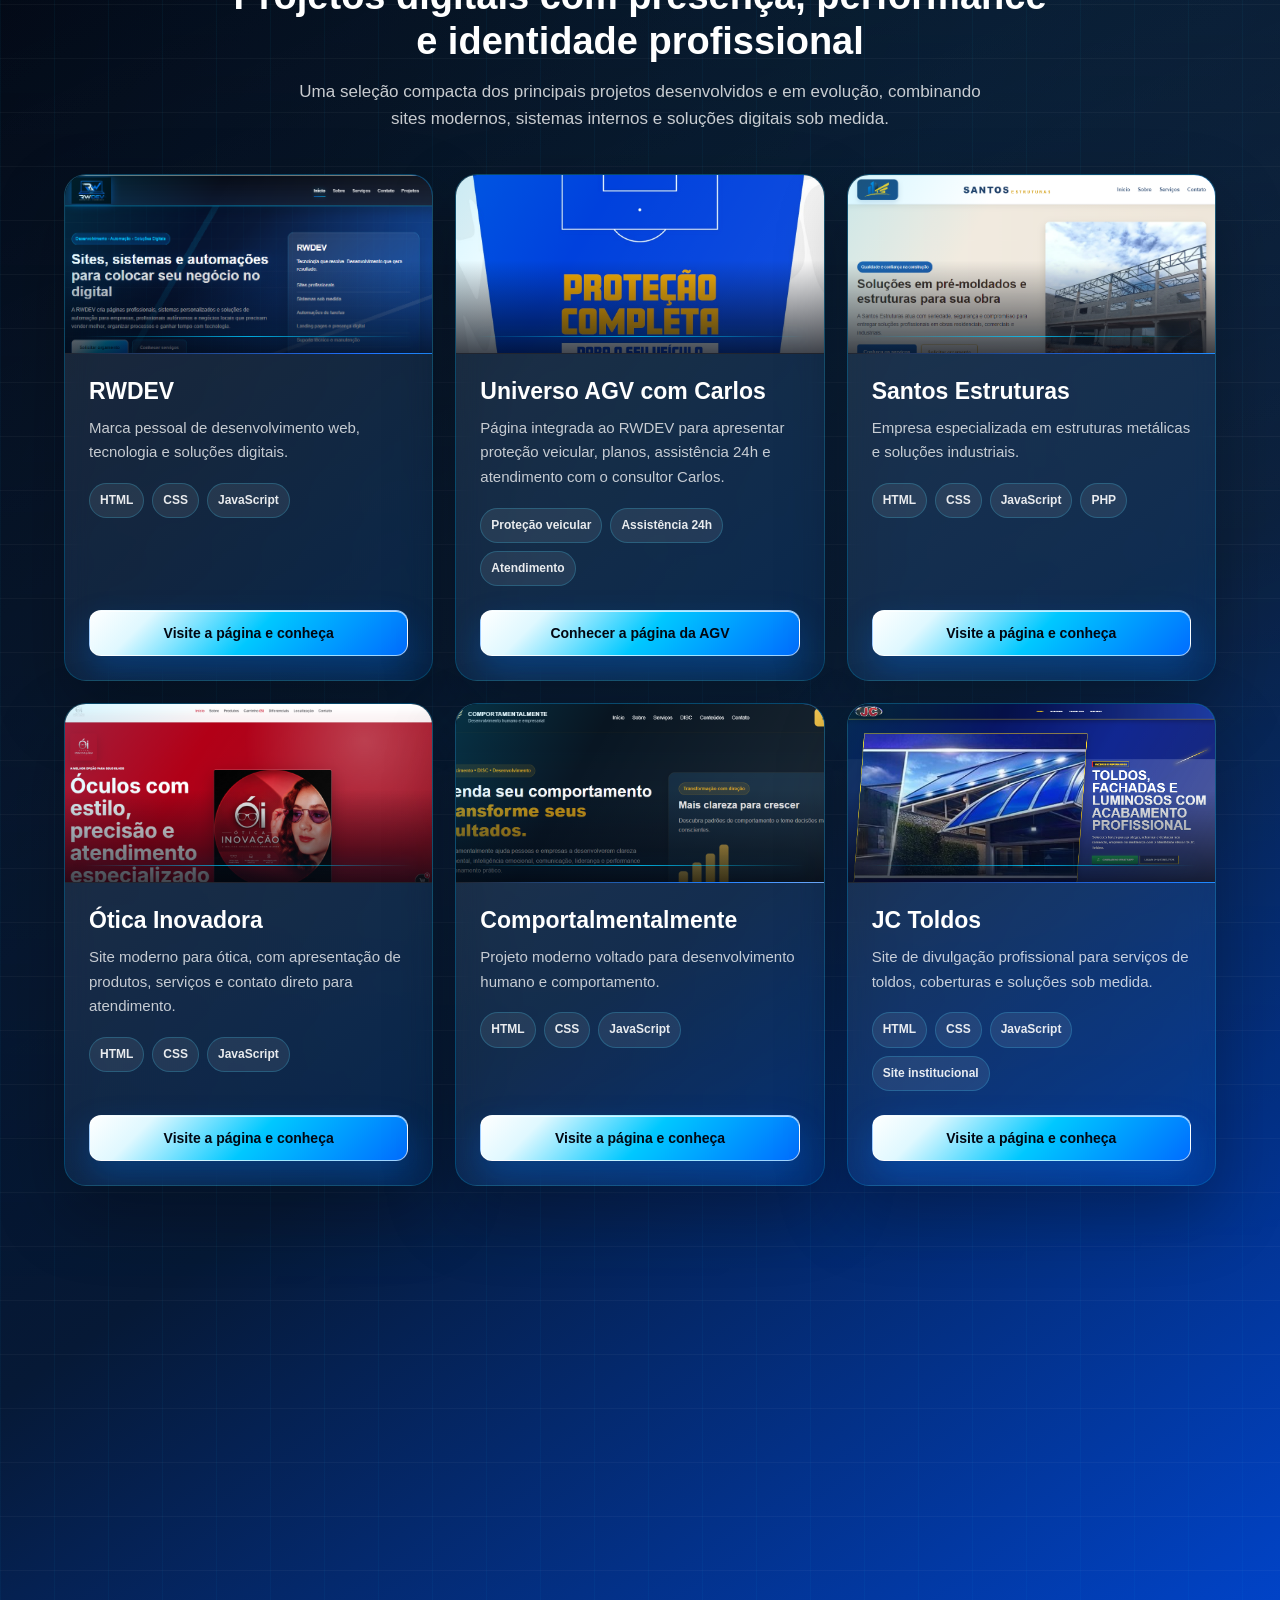
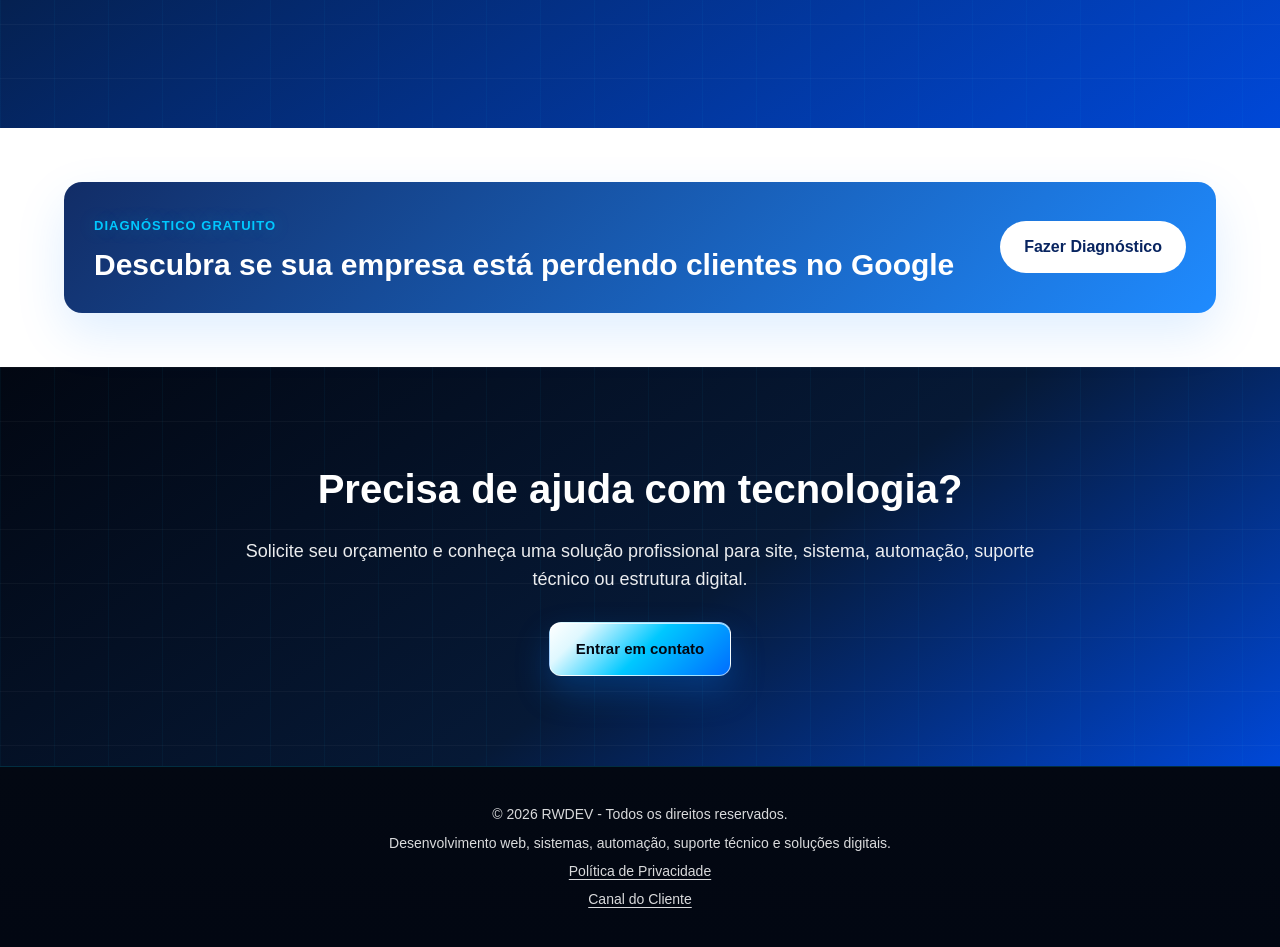
==== commit 9a7e117b: "feat: adiciona página AGV ao portfólio RWDEV" ====
--- a/index.html
+++ b/index.html
@@ -298,6 +298,27 @@
           </article>
 
           <article class="portfolio-card reveal-scroll">
+            <div class="portfolio-banner portfolio-banner-imagem banner-agv" aria-label="Banner da página Universo AGV com Carlos">
+              <img src="images/AGV/WhatsApp Image 2026-09-03 at 21.20.27 (2).jpeg" alt="Proteção veicular da Universo AGV para diferentes tipos de veículo" loading="lazy" width="1080" height="1350">
+            </div>
+
+            <div class="portfolio-conteudo">
+              <h3>Universo AGV com Carlos</h3>
+              <p>Página integrada ao RWDEV para apresentar proteção veicular, planos, assistência 24h e atendimento com o consultor Carlos.</p>
+
+              <div class="portfolio-badges" aria-label="Conteúdos da página">
+                <span>Proteção veicular</span>
+                <span>Assistência 24h</span>
+                <span>Atendimento</span>
+              </div>
+
+              <a href="/agv" class="portfolio-botao">
+                Conhecer a página da AGV
+              </a>
+            </div>
+          </article>
+
+          <article class="portfolio-card reveal-scroll">
             <div class="portfolio-banner portfolio-banner-imagem banner-sses" aria-label="Banner do projeto Santos Estruturas">
               <img src="images/portfolio/sses.png" alt="Imagem do projeto Santos Estruturas" loading="lazy">
             </div>
--- a/css/style.css
+++ b/css/style.css
@@ -101,6 +101,39 @@
   color: var(--dourado);
 }
 
+.menu a.com-notificacoes-admin {
+  align-items: center;
+  display: inline-flex;
+  gap: 7px;
+}
+
+.notificacoes-admin-indicador {
+  align-items: center;
+  display: inline-flex;
+  gap: 4px;
+  line-height: 1;
+}
+
+.notificacoes-admin-icone {
+  font-size: 14px;
+}
+
+.notificacoes-admin-badge {
+  align-items: center;
+  background: var(--azul-destaque);
+  border: 1px solid rgba(255, 255, 255, 0.36);
+  border-radius: 999px;
+  box-shadow: 0 0 14px rgba(0, 123, 255, 0.46);
+  color: var(--branco);
+  display: inline-flex;
+  font-size: 12px;
+  font-weight: 800;
+  justify-content: center;
+  min-height: 20px;
+  min-width: 20px;
+  padding: 2px 6px;
+}
+
 .menu-toggle {
   display: none;
   width: 44px;
@@ -1092,6 +1125,10 @@
     border-radius: 8px;
   }
 
+  .menu a.com-notificacoes-admin {
+    justify-content: flex-start;
+  }
+
   .menu a:hover,
   .menu a.ativo {
     background: rgba(255, 255, 255, 0.08);
@@ -2648,7 +2685,7 @@
 
 .diagnostico-autoridade {
   background: var(--branco);
-  padding: 68px 0;
+  padding: 48px 0;
 }
 
 .diagnostico-autoridade-cabecalho {
@@ -2708,19 +2745,19 @@
 
 .diagnostico-ferramenta {
   background: var(--cinza-claro);
-  padding: 72px 0;
+  padding: 36px 0 40px;
 }
 
 .diagnostico-layout {
-  align-items: start;
-  display: grid;
-  gap: 30px;
-  grid-template-columns: minmax(260px, 0.72fr) minmax(0, 1.28fr);
+  align-items: center;
+  display: block;
 }
 
 .diagnostico-intro {
-  position: sticky;
-  top: 130px;
+  margin: 0 auto 20px;
+  max-width: 780px;
+  position: static;
+  text-align: center;
 }
 
 .diagnostico-intro h2 {
@@ -2740,7 +2777,18 @@
   border: 1px solid rgba(0, 123, 255, 0.12);
   border-radius: var(--radius);
   box-shadow: var(--sombra);
-  padding: 28px;
+  padding: 24px;
+}
+
+.diagnostico-card {
+  margin: 0 auto;
+  max-width: 860px;
+}
+
+.diagnostico-card-jornada {
+  min-height: 0;
+  overflow: hidden;
+  position: relative;
 }
 
 .diagnostico-progresso {
@@ -2773,32 +2821,128 @@
   width: 0;
 }
 
+.diagnostico-etapa {
+  display: none;
+  min-height: 0;
+  opacity: 0;
+  pointer-events: none;
+  transform: translateY(18px) scale(0.98);
+  visibility: hidden;
+}
+
+.diagnostico-etapa.ativa {
+  animation: diagnostico-etapa-entrada 0.34s ease both;
+  display: grid;
+  opacity: 1;
+  pointer-events: auto;
+  transform: translateY(0) scale(1);
+  visibility: visible;
+}
+
+@keyframes diagnostico-etapa-entrada {
+  from {
+    opacity: 0;
+    transform: translateY(18px) scale(0.98);
+  }
+
+  to {
+    opacity: 1;
+    transform: translateY(0) scale(1);
+  }
+}
+
+.diagnostico-etapa-icone,
+.diagnostico-grupo::before {
+  align-items: center;
+  background: linear-gradient(135deg, var(--azul-destaque), var(--dourado));
+  border-radius: 16px;
+  color: var(--branco);
+  display: inline-flex;
+  font-size: 24px;
+  height: 54px;
+  justify-content: center;
+  margin: 0 auto 18px;
+  width: 54px;
+}
+
+.diagnostico-inicio {
+  align-content: center;
+  justify-items: center;
+  padding: 4px 0 0;
+  text-align: center;
+}
+
+.diagnostico-inicio h3 {
+  color: var(--azul-principal);
+  font-size: clamp(28px, 4vw, 42px);
+  line-height: 1.08;
+  margin-bottom: 14px;
+  max-width: 760px;
+}
+
+.diagnostico-inicio p {
+  color: var(--cinza-texto);
+  font-size: 17px;
+  max-width: 700px;
+}
+
+.diagnostico-beneficios {
+  display: grid;
+  gap: 10px;
+  grid-template-columns: repeat(3, minmax(0, 1fr));
+  margin: 18px 0 0;
+  width: 100%;
+}
+
+.diagnostico-beneficios span {
+  background: var(--cinza-claro);
+  border: 1px solid rgba(0, 123, 255, 0.12);
+  border-radius: 14px;
+  color: var(--azul-principal);
+  font-size: 14px;
+  font-weight: 800;
+  padding: 14px 12px;
+}
+
 .diagnostico-grupo {
   border: 0;
-  border-bottom: 1px solid rgba(0, 123, 255, 0.1);
   display: grid;
-  gap: 10px;
-  padding: 24px 0;
+  gap: 14px;
+  padding: 8px 0 0;
+  text-align: center;
 }
 
 .diagnostico-grupo legend {
   color: var(--azul-principal);
-  font-size: 17px;
+  font-size: clamp(24px, 3vw, 34px);
   font-weight: 800;
-  margin-bottom: 10px;
+  line-height: 1.16;
+  margin: 0 auto 20px;
+  max-width: 760px;
 }
 
 .diagnostico-grupo label {
   align-items: center;
-  background: var(--cinza-claro);
-  border: 1px solid transparent;
-  border-radius: 12px;
+  background: linear-gradient(180deg, #ffffff, #f8fbff);
+  border: 1px solid rgba(0, 123, 255, 0.14);
+  border-radius: 16px;
+  box-shadow: 0 12px 26px rgba(10, 35, 66, 0.06);
   color: var(--preto-suave);
   cursor: pointer;
   display: flex;
-  gap: 10px;
-  padding: 12px 14px;
+  font-size: 17px;
+  font-weight: 800;
+  gap: 12px;
+  justify-content: center;
+  min-height: 64px;
+  padding: 16px 18px;
   transition: var(--transicao);
+}
+
+.diagnostico-grupo label:hover,
+.diagnostico-grupo label.selecionando {
+  border-color: rgba(0, 123, 255, 0.36);
+  transform: translateY(-2px);
 }
 
 .diagnostico-grupo label:has(input:checked) {
@@ -2808,10 +2952,35 @@
 
 .diagnostico-grupo input {
   accent-color: var(--azul-destaque);
+  height: 18px;
+  width: 18px;
 }
 
 .diagnostico-dados {
-  padding-top: 24px;
+  align-content: center;
+  display: grid;
+  padding-top: 8px;
+  text-align: center;
+}
+
+.diagnostico-dados::before {
+  align-items: center;
+  background: linear-gradient(135deg, var(--azul-destaque), var(--dourado));
+  border-radius: 16px;
+  color: var(--branco);
+  content: "\1F4BC";
+  display: inline-flex;
+  font-size: 24px;
+  height: 54px;
+  justify-content: center;
+  margin: 0 auto 18px;
+  width: 54px;
+}
+
+.diagnostico-dados > p {
+  color: var(--cinza-texto);
+  margin: -4px auto 24px;
+  max-width: 620px;
 }
 
 .diagnostico-dados h3,
@@ -2821,17 +2990,27 @@
   margin-bottom: 14px;
 }
 
+.diagnostico-dados h3 {
+  font-size: clamp(24px, 3vw, 32px);
+  line-height: 1.18;
+}
+
 .diagnostico-campos {
-  display: grid;
-  gap: 16px;
-  grid-template-columns: repeat(2, minmax(0, 1fr));
+  display: block;
 }
 
 .diagnostico-campos label {
   color: var(--azul-principal);
-  display: grid;
+  display: none;
   font-weight: 800;
   gap: 8px;
+}
+
+.diagnostico-campos label.ativo {
+  animation: diagnostico-etapa-entrada 0.28s ease both;
+  display: grid;
+  margin: 0 auto;
+  max-width: 560px;
 }
 
 .diagnostico-campos label span {
@@ -2844,8 +3023,10 @@
   border-radius: 12px;
   color: var(--preto-suave);
   font: inherit;
-  min-height: 46px;
-  padding: 10px 12px;
+  font-size: 18px;
+  min-height: 56px;
+  padding: 12px 14px;
+  text-align: center;
 }
 
 .diagnostico-campos input:focus {
@@ -2864,9 +3045,53 @@
   width: 100%;
 }
 
+.diagnostico-inicio .diagnostico-submit,
+.diagnostico-continuar-dados {
+  max-width: 360px;
+}
+
+.diagnostico-processando {
+  align-content: center;
+  display: grid;
+  justify-items: center;
+  min-height: 220px;
+  text-align: center;
+}
+
+.diagnostico-processando h3 {
+  color: var(--azul-principal);
+  font-size: clamp(26px, 3vw, 36px);
+  margin: 18px 0 10px;
+}
+
+.diagnostico-processando p {
+  color: var(--cinza-texto);
+  max-width: 520px;
+}
+
+.diagnostico-loader {
+  border: 5px solid var(--cinza-medio);
+  border-top-color: var(--azul-destaque);
+  border-radius: 50%;
+  display: block;
+  height: 72px;
+  width: 72px;
+  animation: diagnostico-spin 0.9s linear infinite;
+}
+
+@keyframes diagnostico-spin {
+  to {
+    transform: rotate(360deg);
+  }
+}
+
 .diagnostico-resultado {
-  background: var(--branco);
-  padding: 74px 0;
+  background: var(--cinza-claro);
+  padding: 36px 0 42px;
+}
+
+.diagnostico-resultado[hidden] {
+  display: none !important;
 }
 
 .diagnostico-resultado-card {
@@ -2895,7 +3120,7 @@
 .diagnostico-resultado-card > p {
   color: var(--cinza-texto);
   font-size: 17px;
-  margin: 18px 0 24px;
+  margin: 18px 0 12px;
 }
 
 .diagnostico-recomendacoes {
@@ -2930,6 +3155,255 @@
   background: #128C7E;
 }
 
+.diagnostico-sair {
+  background: transparent;
+  border: 0;
+  color: var(--cinza-texto);
+  cursor: pointer;
+  display: table;
+  font: inherit;
+  font-size: 14px;
+  font-weight: 800;
+  margin: 12px auto 0;
+  padding: 8px;
+}
+
+.diagnostico-sair:hover {
+  color: var(--azul-principal);
+}
+
+.diagnostico-modal {
+  align-items: center;
+  background: rgba(2, 7, 18, 0.72);
+  display: flex;
+  inset: 0;
+  justify-content: center;
+  opacity: 0;
+  padding: 18px;
+  pointer-events: none;
+  position: fixed;
+  transition: opacity 0.2s ease;
+  z-index: 9999;
+}
+
+.diagnostico-modal.ativo {
+  opacity: 1;
+  pointer-events: auto;
+}
+
+.diagnostico-modal-card {
+  background: var(--branco);
+  border-radius: var(--radius);
+  box-shadow: 0 30px 80px rgba(0, 0, 0, 0.28);
+  max-width: 520px;
+  padding: 28px;
+  text-align: center;
+  width: min(100%, 520px);
+}
+
+.diagnostico-modal-card h3 {
+  color: var(--azul-principal);
+  font-size: 26px;
+  margin-bottom: 12px;
+}
+
+.diagnostico-modal-card p {
+  color: var(--cinza-texto);
+}
+
+.diagnostico-modal-acoes {
+  display: grid;
+  gap: 10px;
+  margin-top: 18px;
+}
+
+.diagnostico-modal-acoes .diagnostico-submit {
+  margin-top: 0;
+}
+
+.diagnostico-modal-sair {
+  background: transparent;
+  border: 1px solid var(--cinza-medio);
+  border-radius: 999px;
+  color: var(--preto-suave);
+  cursor: pointer;
+  font: inherit;
+  font-weight: 800;
+  min-height: 48px;
+  padding: 12px 18px;
+}
+
+.diagnostico-page-compacta .diagnostico-etapa:not(.ativa),
+.diagnostico-page-compacta .diagnostico-dados:not(.ativa),
+.diagnostico-page-compacta .diagnostico-processando:not(.ativa),
+.diagnostico-page-compacta .diagnostico-resultado[hidden],
+.diagnostico-page-compacta [hidden] {
+  display: none !important;
+  height: 0 !important;
+  margin: 0 !important;
+  min-height: 0 !important;
+  overflow: hidden !important;
+  padding: 0 !important;
+}
+
+.diagnostico-page-compacta .diagnostico-ferramenta,
+.diagnostico-page-compacta .diagnostico-card,
+.diagnostico-page-compacta .diagnostico-card-jornada {
+  height: auto !important;
+  min-height: 0 !important;
+}
+
+.diagnostico-page-compacta .diagnostico-ferramenta {
+  padding-bottom: 28px;
+  padding-top: 28px;
+}
+
+.diagnostico-page-compacta .diagnostico-card {
+  padding-bottom: 22px;
+  padding-top: 22px;
+}
+
+.sr-only {
+  clip: rect(0, 0, 0, 0);
+  border: 0;
+  height: 1px;
+  margin: -1px;
+  overflow: hidden;
+  padding: 0;
+  position: absolute;
+  white-space: nowrap;
+  width: 1px;
+}
+
+body.diagnostico-modal-aberto {
+  overflow: hidden;
+}
+
+.diagnostico-page-compacta .diagnostico-autoridade,
+.diagnostico-page-compacta .diagnostico-ferramenta,
+.diagnostico-page-compacta .diagnostico-hero-painel {
+  display: none !important;
+}
+
+.diagnostico-page-compacta .diagnostico-hero {
+  padding: 78px 0;
+}
+
+.diagnostico-page-compacta .diagnostico-hero-grid {
+  display: grid;
+  grid-template-columns: minmax(0, 820px);
+  justify-content: center;
+  text-align: center;
+}
+
+.diagnostico-page-compacta .diagnostico-hero p {
+  margin-left: auto;
+  margin-right: auto;
+}
+
+.diagnostico-beneficios-pagina {
+  display: grid;
+  gap: 12px;
+  grid-template-columns: repeat(3, minmax(0, 1fr));
+  margin: 26px auto 0;
+  max-width: 760px;
+}
+
+.diagnostico-beneficios-pagina span {
+  background: rgba(255, 255, 255, 0.09);
+  border: 1px solid rgba(255, 255, 255, 0.16);
+  border-radius: 14px;
+  color: var(--branco);
+  font-weight: 800;
+  padding: 14px 12px;
+}
+
+.diagnostico-fluxo-modal {
+  align-items: center;
+  background: rgba(2, 7, 18, 0.78);
+  display: flex;
+  inset: 0;
+  justify-content: center;
+  opacity: 0;
+  padding: 22px;
+  pointer-events: none;
+  position: fixed;
+  transition: opacity 0.22s ease;
+  z-index: 9998;
+}
+
+.diagnostico-fluxo-modal.ativo {
+  opacity: 1;
+  pointer-events: auto;
+}
+
+.diagnostico-fluxo-card {
+  max-height: 90vh;
+  max-width: 900px;
+  overflow-y: auto;
+  position: relative;
+  scrollbar-width: thin;
+  width: min(100%, 900px);
+}
+
+.diagnostico-fluxo-conteudo {
+  padding: 2px;
+}
+
+.diagnostico-fluxo-fechar {
+  align-items: center;
+  background: var(--branco);
+  border: 1px solid rgba(0, 123, 255, 0.14);
+  border-radius: 50%;
+  box-shadow: 0 12px 28px rgba(0, 0, 0, 0.16);
+  color: var(--azul-principal);
+  cursor: pointer;
+  display: inline-flex;
+  font: inherit;
+  font-size: 18px;
+  font-weight: 900;
+  height: 38px;
+  justify-content: center;
+  position: absolute;
+  right: 12px;
+  top: 12px;
+  width: 38px;
+  z-index: 2;
+}
+
+.diagnostico-fluxo-modal .diagnostico-card,
+.diagnostico-fluxo-modal .diagnostico-resultado-card {
+  margin: 0;
+  max-width: none;
+  padding: 28px;
+}
+
+.diagnostico-fluxo-modal .diagnostico-card {
+  padding-top: 58px;
+}
+
+.diagnostico-fluxo-modal .diagnostico-resultado {
+  background: transparent;
+  padding: 0;
+}
+
+.diagnostico-fluxo-modal .diagnostico-resultado > .container {
+  padding: 0;
+  width: 100%;
+}
+
+.diagnostico-fluxo-modal .diagnostico-dados:not(.ativa),
+.diagnostico-fluxo-modal .diagnostico-processando:not(.ativa),
+.diagnostico-fluxo-modal .diagnostico-etapa:not(.ativa),
+.diagnostico-fluxo-modal [hidden] {
+  display: none !important;
+  height: 0 !important;
+  margin: 0 !important;
+  min-height: 0 !important;
+  overflow: hidden !important;
+  padding: 0 !important;
+}
+
 @media (max-width: 980px) {
   .diagnostico-autoridade-grid,
   .diagnostico-hero-grid,
@@ -2958,7 +3432,7 @@
   }
 
   .diagnostico-autoridade {
-    padding: 54px 0;
+    padding: 40px 0;
   }
 
   .diagnostico-autoridade-cabecalho h2 {
@@ -2972,13 +3446,52 @@
   }
 
   .diagnostico-campos {
-    grid-template-columns: 1fr;
+    display: block;
   }
 
   .diagnostico-progresso {
     align-items: flex-start;
     flex-direction: column;
     gap: 4px;
+  }
+
+  .diagnostico-beneficios {
+    grid-template-columns: 1fr;
+  }
+
+  .diagnostico-card-jornada {
+    padding: 18px;
+  }
+
+  .diagnostico-grupo legend,
+  .diagnostico-inicio h3 {
+    font-size: 26px;
+  }
+
+  .diagnostico-page-compacta .diagnostico-hero {
+    padding: 58px 0;
+  }
+
+  .diagnostico-beneficios-pagina {
+    grid-template-columns: 1fr;
+  }
+
+  .diagnostico-fluxo-modal {
+    padding: 10px;
+  }
+
+  .diagnostico-fluxo-card {
+    max-height: 94vh;
+    width: 100%;
+  }
+
+  .diagnostico-fluxo-modal .diagnostico-card,
+  .diagnostico-fluxo-modal .diagnostico-resultado-card {
+    padding: 22px;
+  }
+
+  .diagnostico-fluxo-modal .diagnostico-card {
+    padding-top: 54px;
   }
 }
 
